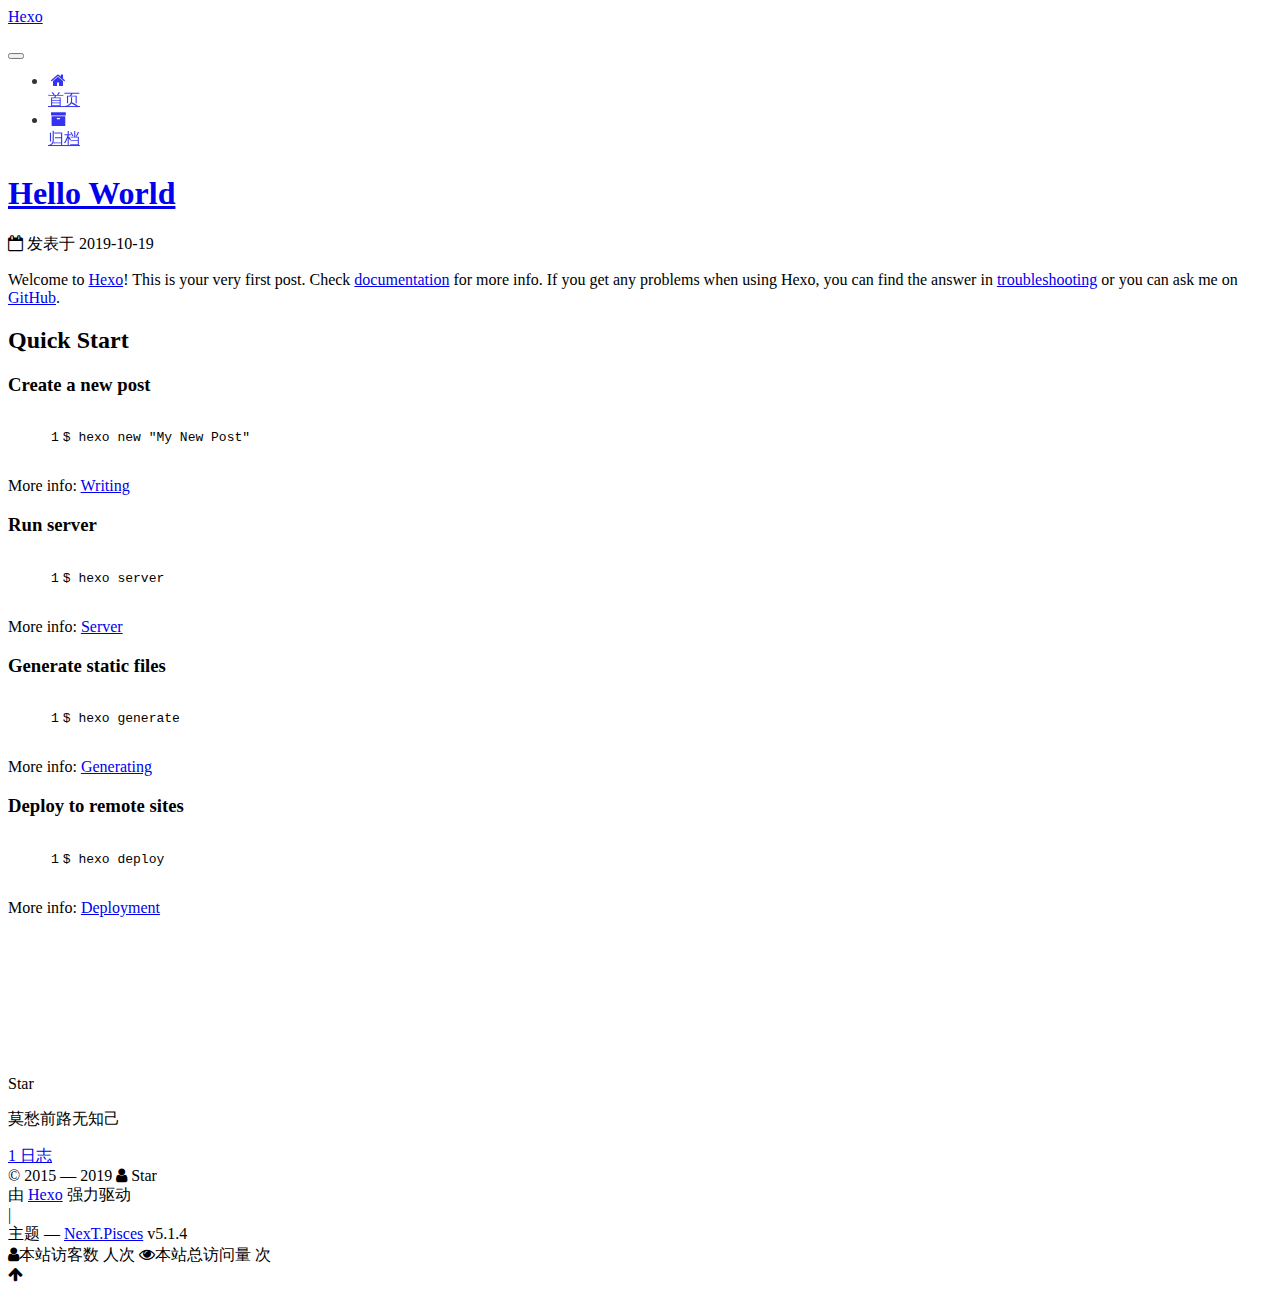
==== index.html @ bd528a2b "Site updated: 2019-10-19 15:46:03" ====
<!DOCTYPE html>



  


<html class="theme-next pisces use-motion" lang="zh-Hans">
<head>
  <meta charset="UTF-8"/>
<meta http-equiv="X-UA-Compatible" content="IE=edge" />
<meta name="viewport" content="width=device-width, initial-scale=1, maximum-scale=1"/>
<meta name="theme-color" content="#222">









<meta http-equiv="Cache-Control" content="no-transform" />
<meta http-equiv="Cache-Control" content="no-siteapp" />
















  
  
  <link href="/lib/fancybox/source/jquery.fancybox.css?v=2.1.5" rel="stylesheet" type="text/css" />







<link href="/lib/font-awesome/css/font-awesome.min.css?v=4.6.2" rel="stylesheet" type="text/css" />

<link href="/css/main.css?v=5.1.4" rel="stylesheet" type="text/css" />


  <link rel="apple-touch-icon" sizes="180x180" href="/images/apple-touch-icon-next.png?v=5.1.4">


  <link rel="icon" type="image/png" sizes="32x32" href="/images/favicon-32x32-next.png?v=5.1.4">


  <link rel="icon" type="image/png" sizes="16x16" href="/images/favicon-16x16-next.png?v=5.1.4">


  <link rel="mask-icon" href="/images/logo.svg?v=5.1.4" color="#222">





  <meta name="keywords" content="Hexo, NexT" />










<meta name="description" content="莫愁前路无知己">
<meta property="og:type" content="website">
<meta property="og:title" content="Hexo">
<meta property="og:url" content="http:&#x2F;&#x2F;yoursite.com&#x2F;index.html">
<meta property="og:site_name" content="Hexo">
<meta property="og:description" content="莫愁前路无知己">
<meta property="og:locale" content="zh-Hans">
<meta name="twitter:card" content="summary">



<script type="text/javascript" id="hexo.configurations">
  var NexT = window.NexT || {};
  var CONFIG = {
    root: '/',
    scheme: 'Pisces',
    version: '5.1.4',
    sidebar: {"position":"left","display":"post","offset":12,"b2t":false,"scrollpercent":false,"onmobile":false},
    fancybox: true,
    tabs: true,
    motion: {"enable":true,"async":false,"transition":{"post_block":"fadeIn","post_header":"slideDownIn","post_body":"slideDownIn","coll_header":"slideLeftIn","sidebar":"slideUpIn"}},
    duoshuo: {
      userId: '0',
      author: '博主'
    },
    algolia: {
      applicationID: '',
      apiKey: '',
      indexName: '',
      hits: {"per_page":10},
      labels: {"input_placeholder":"Search for Posts","hits_empty":"We didn't find any results for the search: ${query}","hits_stats":"${hits} results found in ${time} ms"}
    }
  };
</script>



  <link rel="canonical" href="http://yoursite.com/"/>





  <title>Hexo</title>
  








</head>

<body itemscope itemtype="http://schema.org/WebPage" lang="zh-Hans">

  
  
    
  

  <div class="container sidebar-position-left 
  page-home">
    <div class="headband"></div>

    <header id="header" class="header" itemscope itemtype="http://schema.org/WPHeader">
      <div class="header-inner"><div class="site-brand-wrapper">
  <div class="site-meta ">
    

    <div class="custom-logo-site-title">
      <a href="/"  class="brand" rel="start">
        <span class="logo-line-before"><i></i></span>
        <span class="site-title">Hexo</span>
        <span class="logo-line-after"><i></i></span>
      </a>
    </div>
      
        <p class="site-subtitle"></p>
      
  </div>

  <div class="site-nav-toggle">
    <button>
      <span class="btn-bar"></span>
      <span class="btn-bar"></span>
      <span class="btn-bar"></span>
    </button>
  </div>
</div>

<nav class="site-nav">
  

  
    <ul id="menu" class="menu">
      
        
        <li class="menu-item menu-item-home">
          <a href="/%20" rel="section">
            
              <i class="menu-item-icon fa fa-fw fa-home"></i> <br />
            
            首页
          </a>
        </li>
      
        
        <li class="menu-item menu-item-archives">
          <a href="/archives/%20" rel="section">
            
              <i class="menu-item-icon fa fa-fw fa-archive"></i> <br />
            
            归档
          </a>
        </li>
      

      
    </ul>
  

  
</nav>



 </div>
    </header>

    <main id="main" class="main">
      <div class="main-inner">
        <div class="content-wrap">
          <div id="content" class="content">
            
  <section id="posts" class="posts-expand">
    
      

  

  
  
  

  <article class="post post-type-normal" itemscope itemtype="http://schema.org/Article">
  
  
  
  <div class="post-block">
    <link itemprop="mainEntityOfPage" href="http://yoursite.com/2019/10/19/hello-world/">

    <span hidden itemprop="author" itemscope itemtype="http://schema.org/Person">
      <meta itemprop="name" content="Star">
      <meta itemprop="description" content="">
      <meta itemprop="image" content="/images/avatar.gif">
    </span>

    <span hidden itemprop="publisher" itemscope itemtype="http://schema.org/Organization">
      <meta itemprop="name" content="Hexo">
    </span>

    
      <header class="post-header">

        
        
          <h1 class="post-title" itemprop="name headline">
                
                <a class="post-title-link" href="/2019/10/19/hello-world/" itemprop="url">Hello World</a></h1>
        

        <div class="post-meta">
          <span class="post-time">
            
              <span class="post-meta-item-icon">
                <i class="fa fa-calendar-o"></i>
              </span>
              
                <span class="post-meta-item-text">发表于</span>
              
              <time title="创建于" itemprop="dateCreated datePublished" datetime="2019-10-19T14:36:08+08:00">
                2019-10-19
              </time>
            

            

            
          </span>

          

          
            
          

          
          

          

          

          

        </div>
      </header>
    

    
    
    
    <div class="post-body" itemprop="articleBody">

      
      

      
        
          
            <p>Welcome to <a href="https://hexo.io/" target="_blank" rel="noopener">Hexo</a>! This is your very first post. Check <a href="https://hexo.io/docs/" target="_blank" rel="noopener">documentation</a> for more info. If you get any problems when using Hexo, you can find the answer in <a href="https://hexo.io/docs/troubleshooting.html" target="_blank" rel="noopener">troubleshooting</a> or you can ask me on <a href="https://github.com/hexojs/hexo/issues" target="_blank" rel="noopener">GitHub</a>.</p>
<h2 id="Quick-Start"><a href="#Quick-Start" class="headerlink" title="Quick Start"></a>Quick Start</h2><h3 id="Create-a-new-post"><a href="#Create-a-new-post" class="headerlink" title="Create a new post"></a>Create a new post</h3><figure class="highlight bash"><table><tr><td class="gutter"><pre><span class="line">1</span><br></pre></td><td class="code"><pre><span class="line">$ hexo new <span class="string">"My New Post"</span></span><br></pre></td></tr></table></figure>

<p>More info: <a href="https://hexo.io/docs/writing.html" target="_blank" rel="noopener">Writing</a></p>
<h3 id="Run-server"><a href="#Run-server" class="headerlink" title="Run server"></a>Run server</h3><figure class="highlight bash"><table><tr><td class="gutter"><pre><span class="line">1</span><br></pre></td><td class="code"><pre><span class="line">$ hexo server</span><br></pre></td></tr></table></figure>

<p>More info: <a href="https://hexo.io/docs/server.html" target="_blank" rel="noopener">Server</a></p>
<h3 id="Generate-static-files"><a href="#Generate-static-files" class="headerlink" title="Generate static files"></a>Generate static files</h3><figure class="highlight bash"><table><tr><td class="gutter"><pre><span class="line">1</span><br></pre></td><td class="code"><pre><span class="line">$ hexo generate</span><br></pre></td></tr></table></figure>

<p>More info: <a href="https://hexo.io/docs/generating.html" target="_blank" rel="noopener">Generating</a></p>
<h3 id="Deploy-to-remote-sites"><a href="#Deploy-to-remote-sites" class="headerlink" title="Deploy to remote sites"></a>Deploy to remote sites</h3><figure class="highlight bash"><table><tr><td class="gutter"><pre><span class="line">1</span><br></pre></td><td class="code"><pre><span class="line">$ hexo deploy</span><br></pre></td></tr></table></figure>

<p>More info: <a href="https://hexo.io/docs/deployment.html" target="_blank" rel="noopener">Deployment</a></p>

          
        
      
    </div>
    
    
    

    

    

    

    <footer class="post-footer">
      

      

      

      
      
        <div class="post-eof"></div>
      
    </footer>
  </div>
  
  
  
  </article>


    
  </section>

  


          </div>
          


          

        </div>
        
          
  
  <div class="sidebar-toggle">
    <div class="sidebar-toggle-line-wrap">
      <span class="sidebar-toggle-line sidebar-toggle-line-first"></span>
      <span class="sidebar-toggle-line sidebar-toggle-line-middle"></span>
      <span class="sidebar-toggle-line sidebar-toggle-line-last"></span>
    </div>
  </div>

  <aside id="sidebar" class="sidebar">
    
    <div class="sidebar-inner">

      

      

      <section class="site-overview-wrap sidebar-panel sidebar-panel-active">
        <div class="site-overview">
          <div class="site-author motion-element" itemprop="author" itemscope itemtype="http://schema.org/Person">
            
              <p class="site-author-name" itemprop="name">Star</p>
              <p class="site-description motion-element" itemprop="description">莫愁前路无知己</p>
          </div>

          <nav class="site-state motion-element">

            
              <div class="site-state-item site-state-posts">
              
                <a href="/archives/%20%7C%7C%20archive">
              
                  <span class="site-state-item-count">1</span>
                  <span class="site-state-item-name">日志</span>
                </a>
              </div>
            

            

            

          </nav>

          

          

          
          

          
          

          

        </div>
      </section>

      

      

    </div>
  </aside>


        
      </div>
    </main>

    <footer id="footer" class="footer">
      <div class="footer-inner">
        <div class="copyright">&copy; 2015 &mdash; <span itemprop="copyrightYear">2019</span>
  <span class="with-love">
    <i class="fa fa-user"></i>
  </span>
  <span class="author" itemprop="copyrightHolder">Star</span>

  
</div>


  <div class="powered-by">由 <a class="theme-link" target="_blank" href="https://hexo.io">Hexo</a> 强力驱动</div>



  <span class="post-meta-divider">|</span>



  <div class="theme-info">主题 &mdash; <a class="theme-link" target="_blank" href="https://github.com/iissnan/hexo-theme-next">NexT.Pisces</a> v5.1.4</div>




        
<div class="busuanzi-count">
  <script async src="https://dn-lbstatics.qbox.me/busuanzi/2.3/busuanzi.pure.mini.js"></script>

  
    <span class="site-uv">
      <i class="fa fa-user">本站访客数</i>
      <span class="busuanzi-value" id="busuanzi_value_site_uv"></span>
      人次
    </span>
  

  
    <span class="site-pv">
      <i class="fa fa-eye">本站总访问量</i>
      <span class="busuanzi-value" id="busuanzi_value_site_pv"></span>
      次
    </span>
  
</div>








        
      </div>
    </footer>

    
      <div class="back-to-top">
        <i class="fa fa-arrow-up"></i>
        
      </div>
    

    

  </div>

  

<script type="text/javascript">
  if (Object.prototype.toString.call(window.Promise) !== '[object Function]') {
    window.Promise = null;
  }
</script>









  












  
  
    <script type="text/javascript" src="/lib/jquery/index.js?v=2.1.3"></script>
  

  
  
    <script type="text/javascript" src="/lib/fastclick/lib/fastclick.min.js?v=1.0.6"></script>
  

  
  
    <script type="text/javascript" src="/lib/jquery_lazyload/jquery.lazyload.js?v=1.9.7"></script>
  

  
  
    <script type="text/javascript" src="/lib/velocity/velocity.min.js?v=1.2.1"></script>
  

  
  
    <script type="text/javascript" src="/lib/velocity/velocity.ui.min.js?v=1.2.1"></script>
  

  
  
    <script type="text/javascript" src="/lib/fancybox/source/jquery.fancybox.pack.js?v=2.1.5"></script>
  


  


  <script type="text/javascript" src="/js/src/utils.js?v=5.1.4"></script>

  <script type="text/javascript" src="/js/src/motion.js?v=5.1.4"></script>



  
  


  <script type="text/javascript" src="/js/src/affix.js?v=5.1.4"></script>

  <script type="text/javascript" src="/js/src/schemes/pisces.js?v=5.1.4"></script>



  

  


  <script type="text/javascript" src="/js/src/bootstrap.js?v=5.1.4"></script>



  


  




	





  





  












  





  

  

  

  
  

  

  

  

</body>
</html>
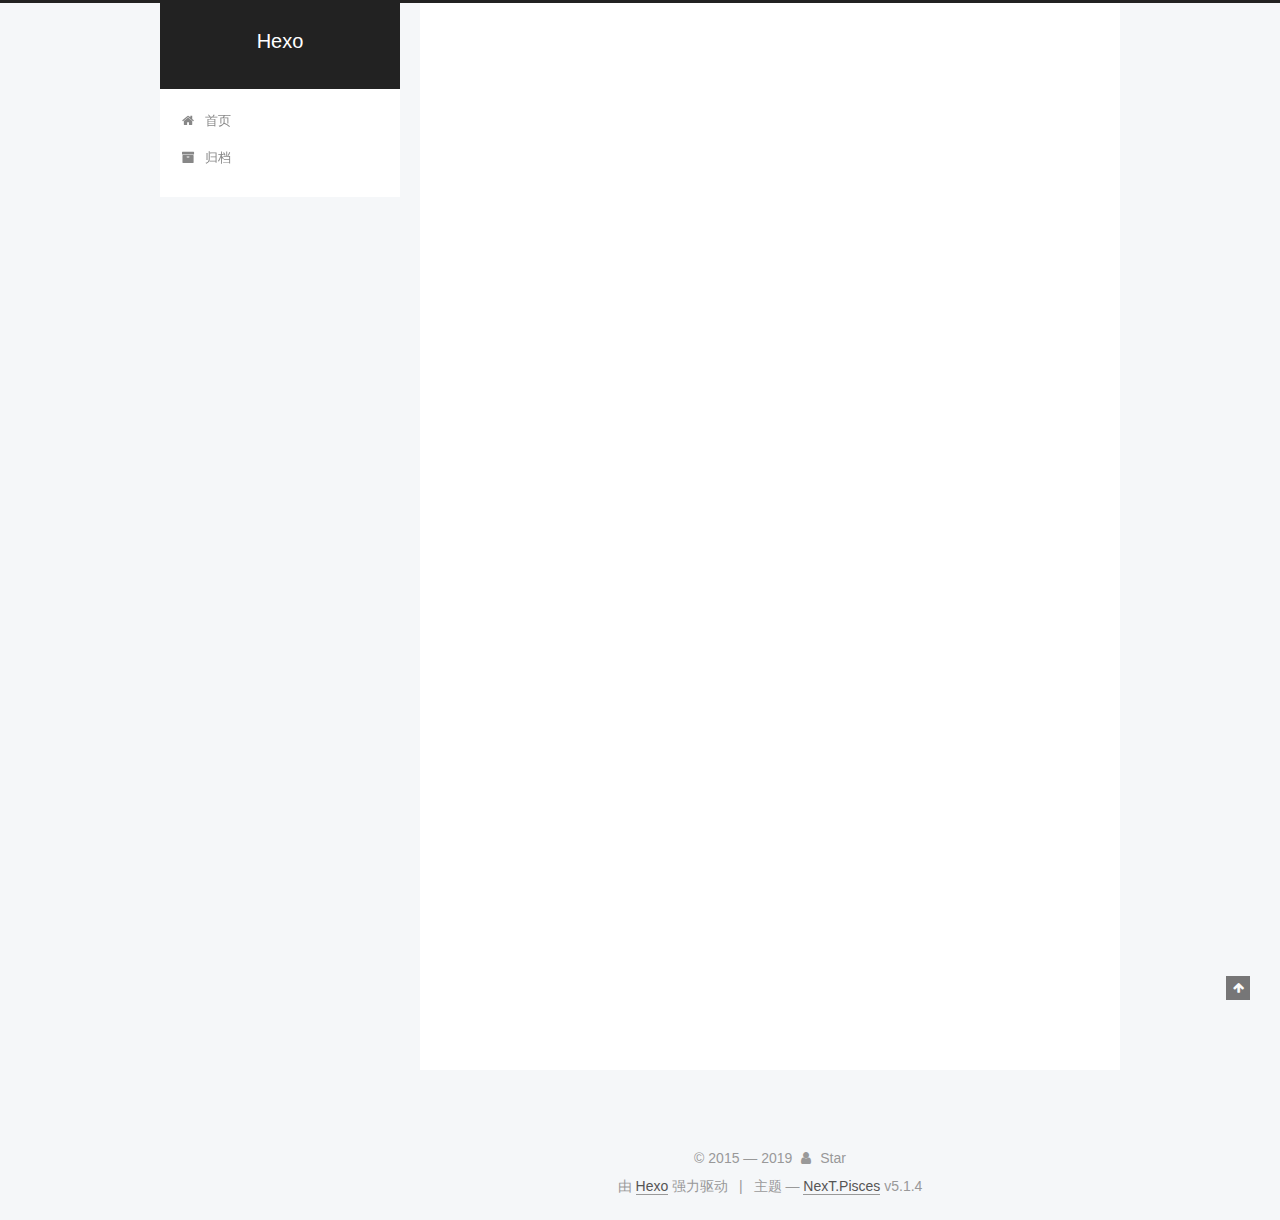
==== commit 2d3459df: "Site updated: 2019-10-19 15:50:00" ====
--- a/index.html
+++ b/index.html
@@ -460,26 +460,6 @@
 
 
         
-<div class="busuanzi-count">
-  <script async src="https://dn-lbstatics.qbox.me/busuanzi/2.3/busuanzi.pure.mini.js"></script>
-
-  
-    <span class="site-uv">
-      <i class="fa fa-user">本站访客数</i>
-      <span class="busuanzi-value" id="busuanzi_value_site_uv"></span>
-      人次
-    </span>
-  
-
-  
-    <span class="site-pv">
-      <i class="fa fa-eye">本站总访问量</i>
-      <span class="busuanzi-value" id="busuanzi_value_site_pv"></span>
-      次
-    </span>
-  
-</div>
-
 
 
 
--- a/css/main.css
+++ b/css/main.css
@@ -0,0 +1,2993 @@
+/* normalize.css v3.0.2 | MIT License | git.io/normalize */
+html {
+  font-family: sans-serif; /* 1 */
+  -ms-text-size-adjust: 100%; /* 2 */
+  -webkit-text-size-adjust: 100%; /* 2 */
+}
+body {
+  margin: 0;
+}
+article,
+aside,
+details,
+figcaption,
+figure,
+footer,
+header,
+hgroup,
+main,
+menu,
+nav,
+section,
+summary {
+  display: block;
+}
+audio,
+canvas,
+progress,
+video {
+  display: inline-block; /* 1 */
+  vertical-align: baseline; /* 2 */
+}
+audio:not([controls]) {
+  display: none;
+  height: 0;
+}
+[hidden],
+template {
+  display: none;
+}
+a {
+  background-color: transparent;
+}
+a:active,
+a:hover {
+  outline: 0;
+}
+abbr[title] {
+  border-bottom: 1px dotted;
+}
+b,
+strong {
+  font-weight: bold;
+}
+dfn {
+  font-style: italic;
+}
+h1 {
+  font-size: 2em;
+  margin: 0.67em 0;
+}
+mark {
+  background: #ff0;
+  color: #000;
+}
+small {
+  font-size: 80%;
+}
+sub,
+sup {
+  font-size: 75%;
+  line-height: 0;
+  position: relative;
+  vertical-align: baseline;
+}
+sup {
+  top: -0.5em;
+}
+sub {
+  bottom: -0.25em;
+}
+img {
+  border: 0;
+}
+svg:not(:root) {
+  overflow: hidden;
+}
+figure {
+  margin: 1em 40px;
+}
+hr {
+  -moz-box-sizing: content-box;
+  box-sizing: content-box;
+  height: 0;
+}
+pre {
+  overflow: auto;
+}
+code,
+kbd,
+pre,
+samp {
+  font-family: monospace, monospace;
+  font-size: 1em;
+}
+button,
+input,
+optgroup,
+select,
+textarea {
+  color: inherit; /* 1 */
+  font: inherit; /* 2 */
+  margin: 0; /* 3 */
+}
+button {
+  overflow: visible;
+}
+button,
+select {
+  text-transform: none;
+}
+button,
+html input[type="button"],
+input[type="reset"],
+input[type="submit"] {
+  -webkit-appearance: button; /* 2 */
+  cursor: pointer; /* 3 */
+}
+button[disabled],
+html input[disabled] {
+  cursor: default;
+}
+button::-moz-focus-inner,
+input::-moz-focus-inner {
+  border: 0;
+  padding: 0;
+}
+input {
+  line-height: normal;
+}
+input[type="checkbox"],
+input[type="radio"] {
+  box-sizing: border-box; /* 1 */
+  padding: 0; /* 2 */
+}
+input[type="number"]::-webkit-inner-spin-button,
+input[type="number"]::-webkit-outer-spin-button {
+  height: auto;
+}
+input[type="search"] {
+  -webkit-appearance: textfield; /* 1 */
+  -moz-box-sizing: content-box;
+  -webkit-box-sizing: content-box; /* 2 */
+  box-sizing: content-box;
+}
+input[type="search"]::-webkit-search-cancel-button,
+input[type="search"]::-webkit-search-decoration {
+  -webkit-appearance: none;
+}
+fieldset {
+  border: 1px solid #c0c0c0;
+  margin: 0 2px;
+  padding: 0.35em 0.625em 0.75em;
+}
+legend {
+  border: 0; /* 1 */
+  padding: 0; /* 2 */
+}
+textarea {
+  overflow: auto;
+}
+optgroup {
+  font-weight: bold;
+}
+table {
+  border-collapse: collapse;
+  border-spacing: 0;
+}
+td,
+th {
+  padding: 0;
+}
+::selection {
+  background: #262a30;
+  color: #fff;
+}
+body {
+  position: relative;
+  font-family: 'Lato', "PingFang SC", "Microsoft YaHei", sans-serif;
+  font-size: 14px;
+  line-height: 2;
+  color: #555;
+  background: #f5f7f9;
+}
+@media (max-width: 767px) {
+  body {
+    padding-right: 0 !important;
+  }
+}
+@media (min-width: 768px) and (max-width: 991px) {
+  body {
+    padding-right: 0 !important;
+  }
+}
+@media (min-width: 1600px) {
+  body {
+    font-size: 16px;
+  }
+}
+h1,
+h2,
+h3,
+h4,
+h5,
+h6 {
+  margin: 0;
+  padding: 0;
+  font-weight: bold;
+  line-height: 1.5;
+  font-family: 'Lato', "PingFang SC", "Microsoft YaHei", sans-serif;
+}
+h2,
+h3,
+h4,
+h5,
+h6 {
+  margin: 20px 0 15px;
+}
+h1 {
+  font-size: 22px;
+}
+@media (max-width: 767px) {
+  h1 {
+    font-size: 18px;
+  }
+}
+h2 {
+  font-size: 20px;
+}
+@media (max-width: 767px) {
+  h2 {
+    font-size: 16px;
+  }
+}
+h3 {
+  font-size: 18px;
+}
+@media (max-width: 767px) {
+  h3 {
+    font-size: 14px;
+  }
+}
+h4 {
+  font-size: 16px;
+}
+@media (max-width: 767px) {
+  h4 {
+    font-size: 12px;
+  }
+}
+h5 {
+  font-size: 14px;
+}
+@media (max-width: 767px) {
+  h5 {
+    font-size: 10px;
+  }
+}
+h6 {
+  font-size: 12px;
+}
+@media (max-width: 767px) {
+  h6 {
+    font-size: 8px;
+  }
+}
+p {
+  margin: 0 0 20px 0;
+}
+a {
+  color: #555;
+  text-decoration: none;
+  outline: none;
+  border-bottom: 1px solid #999;
+  word-wrap: break-word;
+}
+a:hover {
+  color: #222;
+  border-bottom-color: #222;
+}
+blockquote {
+  margin: 0;
+  padding: 0;
+}
+img {
+  display: block;
+  margin: auto;
+  max-width: 100%;
+  height: auto;
+}
+hr {
+  margin: 40px 0;
+  height: 3px;
+  border: none;
+  background-color: #ddd;
+  background-image: repeating-linear-gradient(-45deg, #fff, #fff 4px, transparent 4px, transparent 8px);
+}
+blockquote {
+  padding: 0 15px;
+  color: #666;
+  border-left: 4px solid #ddd;
+}
+blockquote cite::before {
+  content: "-";
+  padding: 0 5px;
+}
+dt {
+  font-weight: 700;
+}
+dd {
+  margin: 0;
+  padding: 0;
+}
+kbd {
+  border: 1px solid #ccc;
+  border-radius: 0.2em;
+  box-shadow: 0.1em 0.1em 0.2em rgba(0,0,0,0.1);
+  background-color: #f9f9f9;
+  font-family: inherit;
+  background-image: -webkit-linear-gradient(top, #eee, #fff, #eee);
+  padding: 0.1em 0.3em;
+  white-space: nowrap;
+}
+.text-left {
+  text-align: left;
+}
+.text-center {
+  text-align: center;
+}
+.text-right {
+  text-align: right;
+}
+.text-justify {
+  text-align: justify;
+}
+.text-nowrap {
+  white-space: nowrap;
+}
+.text-lowercase {
+  text-transform: lowercase;
+}
+.text-uppercase {
+  text-transform: uppercase;
+}
+.text-capitalize {
+  text-transform: capitalize;
+}
+.center-block {
+  display: block;
+  margin-left: auto;
+  margin-right: auto;
+}
+.clearfix:before,
+.clearfix:after {
+  content: " ";
+  display: table;
+}
+.clearfix:after {
+  clear: both;
+}
+.pullquote {
+  width: 45%;
+}
+.pullquote.left {
+  float: left;
+  margin-left: 5px;
+  margin-right: 10px;
+}
+.pullquote.right {
+  float: right;
+  margin-left: 10px;
+  margin-right: 5px;
+}
+.affix.affix.affix {
+  position: fixed;
+}
+.translation {
+  margin-top: -20px;
+  font-size: 14px;
+  color: #999;
+}
+.scrollbar-measure {
+  width: 100px;
+  height: 100px;
+  overflow: scroll;
+  position: absolute;
+  top: -9999px;
+}
+.use-motion .motion-element {
+  opacity: 0;
+}
+table {
+  margin: 20px 0;
+  width: 100%;
+  border-collapse: collapse;
+  border-spacing: 0;
+  border: 1px solid #ddd;
+  font-size: 14px;
+  table-layout: fixed;
+  word-wrap: break-all;
+}
+table>tbody>tr:nth-of-type(odd) {
+  background-color: #f9f9f9;
+}
+table>tbody>tr:hover {
+  background-color: #f5f5f5;
+}
+caption,
+th,
+td {
+  padding: 8px;
+  text-align: left;
+  vertical-align: middle;
+  font-weight: normal;
+}
+th,
+td {
+  border-bottom: 3px solid #ddd;
+  border-right: 1px solid #eee;
+}
+th {
+  padding-bottom: 10px;
+  font-weight: 700;
+}
+td {
+  border-bottom-width: 1px;
+}
+html,
+body {
+  height: 100%;
+}
+.container {
+  position: relative;
+  min-height: 100%;
+}
+.header-inner {
+  margin: 0 auto;
+  padding: 100px 0 70px;
+  width: 700px;
+}
+@media (min-width: 1600px) {
+  .container .header-inner {
+    width: 900px;
+  }
+}
+.main {
+  padding-bottom: 150px;
+}
+.main-inner {
+  margin: 0 auto;
+  width: 700px;
+}
+@media (min-width: 1600px) {
+  .container .main-inner {
+    width: 900px;
+  }
+}
+.footer {
+  position: absolute;
+  left: 0;
+  bottom: 0;
+  width: 100%;
+  min-height: 50px;
+}
+.footer-inner {
+  box-sizing: border-box;
+  margin: 20px auto;
+  width: 700px;
+}
+@media (min-width: 1600px) {
+  .container .footer-inner {
+    width: 900px;
+  }
+}
+pre,
+.highlight {
+  overflow: auto;
+  margin: 20px 0;
+  padding: 0;
+  font-size: 13px;
+  color: #4d4d4c;
+  background: #f7f7f7;
+  line-height: 1.6;
+}
+pre,
+code {
+  font-family: consolas, Menlo, "PingFang SC", "Microsoft YaHei", monospace;
+}
+code {
+  padding: 2px 4px;
+  word-wrap: break-word;
+  color: #555;
+  background: #eee;
+  border-radius: 3px;
+  font-size: 13px;
+}
+pre {
+  padding: 10px;
+}
+pre code {
+  padding: 0;
+  color: #4d4d4c;
+  background: none;
+  text-shadow: none;
+}
+.highlight {
+  border-radius: 1px;
+}
+.highlight pre {
+  border: none;
+  margin: 0;
+  padding: 10px 0;
+}
+.highlight table {
+  margin: 0;
+  width: auto;
+  border: none;
+}
+.highlight td {
+  border: none;
+  padding: 0;
+}
+.highlight figcaption {
+  font-size: 1em;
+  color: #4d4d4c;
+  line-height: 1em;
+  margin-bottom: 1em;
+}
+.highlight figcaption:before,
+.highlight figcaption:after {
+  content: " ";
+  display: table;
+}
+.highlight figcaption:after {
+  clear: both;
+}
+.highlight figcaption a {
+  float: right;
+  color: #4d4d4c;
+}
+.highlight figcaption a:hover {
+  border-bottom-color: #4d4d4c;
+}
+.highlight .gutter pre {
+  padding-left: 10px;
+  padding-right: 10px;
+  color: #869194;
+  text-align: right;
+  background-color: #eff2f3;
+}
+.highlight .code pre {
+  width: 100%;
+  padding-left: 10px;
+  padding-right: 10px;
+  background-color: #f7f7f7;
+}
+.highlight .line {
+  height: 20px;
+}
+.gutter {
+  -webkit-user-select: none;
+  -moz-user-select: none;
+  -ms-user-select: none;
+  user-select: none;
+}
+.gist table {
+  width: auto;
+}
+.gist table td {
+  border: none;
+}
+pre .deletion {
+  background: #fdd;
+}
+pre .addition {
+  background: #dfd;
+}
+pre .meta {
+  color: #8959a8;
+}
+pre .comment {
+  color: #8e908c;
+}
+pre .variable,
+pre .attribute,
+pre .tag,
+pre .regexp,
+pre .ruby .constant,
+pre .xml .tag .title,
+pre .xml .pi,
+pre .xml .doctype,
+pre .html .doctype,
+pre .css .id,
+pre .css .class,
+pre .css .pseudo {
+  color: #c82829;
+}
+pre .number,
+pre .preprocessor,
+pre .built_in,
+pre .literal,
+pre .params,
+pre .constant,
+pre .command {
+  color: #f5871f;
+}
+pre .ruby .class .title,
+pre .css .rules .attribute,
+pre .string,
+pre .value,
+pre .inheritance,
+pre .header,
+pre .ruby .symbol,
+pre .xml .cdata,
+pre .special,
+pre .number,
+pre .formula {
+  color: #718c00;
+}
+pre .title,
+pre .css .hexcolor {
+  color: #3e999f;
+}
+pre .function,
+pre .python .decorator,
+pre .python .title,
+pre .ruby .function .title,
+pre .ruby .title .keyword,
+pre .perl .sub,
+pre .javascript .title,
+pre .coffeescript .title {
+  color: #4271ae;
+}
+pre .keyword,
+pre .javascript .function {
+  color: #8959a8;
+}
+.full-image.full-image.full-image.full-image {
+  border: none;
+  max-width: 100%;
+  width: auto;
+  margin: 20px auto 25px;
+}
+@media (min-width: 992px) {
+  .full-image.full-image.full-image.full-image {
+    max-width: none;
+    width: 118%;
+    margin: 0 -9%;
+  }
+}
+.blockquote-center,
+.page-home .post-type-quote blockquote,
+.page-post-detail .post-type-quote blockquote {
+  position: relative;
+  margin: 40px 0;
+  padding: 0;
+  border-left: none;
+  text-align: center;
+}
+.blockquote-center::before,
+.page-home .post-type-quote blockquote::before,
+.page-post-detail .post-type-quote blockquote::before,
+.blockquote-center::after,
+.page-home .post-type-quote blockquote::after,
+.page-post-detail .post-type-quote blockquote::after {
+  position: absolute;
+  content: ' ';
+  display: block;
+  width: 100%;
+  height: 24px;
+  opacity: 0.2;
+  background-repeat: no-repeat;
+  background-position: 0 -6px;
+  background-size: 22px 22px;
+}
+.blockquote-center::before,
+.page-home .post-type-quote blockquote::before,
+.page-post-detail .post-type-quote blockquote::before {
+  top: -20px;
+  background-image: url("../images/quote-l.svg");
+  border-top: 1px solid #ccc;
+}
+.blockquote-center::after,
+.page-home .post-type-quote blockquote::after,
+.page-post-detail .post-type-quote blockquote::after {
+  bottom: -20px;
+  background-image: url("../images/quote-r.svg");
+  border-bottom: 1px solid #ccc;
+  background-position: 100% 8px;
+}
+.blockquote-center p,
+.page-home .post-type-quote blockquote p,
+.page-post-detail .post-type-quote blockquote p,
+.blockquote-center div,
+.page-home .post-type-quote blockquote div,
+.page-post-detail .post-type-quote blockquote div {
+  text-align: center;
+}
+.post .post-body .group-picture img {
+  box-sizing: border-box;
+  padding: 0 3px;
+  border: none;
+}
+.post .group-picture-row {
+  overflow: hidden;
+  margin-top: 6px;
+}
+.post .group-picture-row:first-child {
+  margin-top: 0;
+}
+.post .group-picture-column {
+  float: left;
+}
+.page-post-detail .post-body .group-picture-column {
+  float: none;
+  margin-top: 10px;
+  width: auto !important;
+}
+.page-post-detail .post-body .group-picture-column img {
+  margin: 0 auto;
+}
+.page-archive .group-picture-container {
+  overflow: hidden;
+}
+.page-archive .group-picture-row {
+  float: left;
+}
+.page-archive .group-picture-row:first-child {
+  margin-top: 6px;
+}
+.page-archive .group-picture-column {
+  max-width: 150px;
+  max-height: 150px;
+}
+.post-body .note {
+  position: relative;
+  padding: 15px;
+  margin-bottom: 20px;
+  border: 1px solid #eee;
+  border-left-width: 5px;
+  border-radius: 3px;
+}
+.post-body .note h2,
+.post-body .note h3,
+.post-body .note h4,
+.post-body .note h5,
+.post-body .note h6 {
+  margin-top: 0;
+  margin-bottom: 0;
+  border-bottom: initial;
+  padding-top: 0 !important;
+}
+.post-body .note p:first-child,
+.post-body .note ul:first-child,
+.post-body .note ol:first-child,
+.post-body .note table:first-child,
+.post-body .note pre:first-child,
+.post-body .note blockquote:first-child {
+  margin-top: 0;
+}
+.post-body .note p:last-child,
+.post-body .note ul:last-child,
+.post-body .note ol:last-child,
+.post-body .note table:last-child,
+.post-body .note pre:last-child,
+.post-body .note blockquote:last-child {
+  margin-bottom: 0;
+}
+.post-body .note.default {
+  border-left-color: #777;
+}
+.post-body .note.default h2,
+.post-body .note.default h3,
+.post-body .note.default h4,
+.post-body .note.default h5,
+.post-body .note.default h6 {
+  color: #777;
+}
+.post-body .note.primary {
+  border-left-color: #6f42c1;
+}
+.post-body .note.primary h2,
+.post-body .note.primary h3,
+.post-body .note.primary h4,
+.post-body .note.primary h5,
+.post-body .note.primary h6 {
+  color: #6f42c1;
+}
+.post-body .note.info {
+  border-left-color: #428bca;
+}
+.post-body .note.info h2,
+.post-body .note.info h3,
+.post-body .note.info h4,
+.post-body .note.info h5,
+.post-body .note.info h6 {
+  color: #428bca;
+}
+.post-body .note.success {
+  border-left-color: #5cb85c;
+}
+.post-body .note.success h2,
+.post-body .note.success h3,
+.post-body .note.success h4,
+.post-body .note.success h5,
+.post-body .note.success h6 {
+  color: #5cb85c;
+}
+.post-body .note.warning {
+  border-left-color: #f0ad4e;
+}
+.post-body .note.warning h2,
+.post-body .note.warning h3,
+.post-body .note.warning h4,
+.post-body .note.warning h5,
+.post-body .note.warning h6 {
+  color: #f0ad4e;
+}
+.post-body .note.danger {
+  border-left-color: #d9534f;
+}
+.post-body .note.danger h2,
+.post-body .note.danger h3,
+.post-body .note.danger h4,
+.post-body .note.danger h5,
+.post-body .note.danger h6 {
+  color: #d9534f;
+}
+.post-body .label {
+  display: inline;
+  padding: 0 2px;
+  white-space: nowrap;
+}
+.post-body .label.default {
+  background-color: #f0f0f0;
+}
+.post-body .label.primary {
+  background-color: #efe6f7;
+}
+.post-body .label.info {
+  background-color: #e5f2f8;
+}
+.post-body .label.success {
+  background-color: #e7f4e9;
+}
+.post-body .label.warning {
+  background-color: #fcf6e1;
+}
+.post-body .label.danger {
+  background-color: #fae8eb;
+}
+.post-body .tabs {
+  position: relative;
+  display: block;
+  margin-bottom: 20px;
+  padding-top: 10px;
+}
+.post-body .tabs ul.nav-tabs {
+  margin: 0;
+  padding: 0;
+  display: flex;
+  margin-bottom: -1px;
+}
+@media (max-width: 413px) {
+  .post-body .tabs ul.nav-tabs {
+    display: block;
+    margin-bottom: 5px;
+  }
+}
+.post-body .tabs ul.nav-tabs li.tab {
+  list-style-type: none !important;
+  margin: 0 0.25em 0 0;
+  border-top: 3px solid transparent;
+  border-left: 1px solid transparent;
+  border-right: 1px solid transparent;
+}
+@media (max-width: 413px) {
+  .post-body .tabs ul.nav-tabs li.tab {
+    margin: initial;
+    border-top: 1px solid transparent;
+    border-left: 3px solid transparent;
+    border-right: 1px solid transparent;
+    border-bottom: 1px solid transparent;
+  }
+}
+.post-body .tabs ul.nav-tabs li.tab a {
+  outline: 0;
+  border-bottom: initial;
+  display: block;
+  line-height: 1.8em;
+  padding: 0.25em 0.75em;
+  transition-duration: 0.2s;
+  transition-timing-function: ease-out;
+  transition-delay: 0s;
+}
+.post-body .tabs ul.nav-tabs li.tab a i {
+  width: 1.285714285714286em;
+}
+.post-body .tabs ul.nav-tabs li.tab.active {
+  border-top: 3px solid #fc6423;
+  border-left: 1px solid #ddd;
+  border-right: 1px solid #ddd;
+  background-color: #fff;
+}
+@media (max-width: 413px) {
+  .post-body .tabs ul.nav-tabs li.tab.active {
+    border-top: 1px solid #ddd;
+    border-left: 3px solid #fc6423;
+    border-right: 1px solid #ddd;
+    border-bottom: 1px solid #ddd;
+  }
+}
+.post-body .tabs ul.nav-tabs li.tab.active a {
+  cursor: default;
+  color: #555;
+}
+.post-body .tabs .tab-content {
+  background-color: #fff;
+}
+.post-body .tabs .tab-content .tab-pane {
+  border: 1px solid #ddd;
+  padding: 20px 20px 0 20px;
+}
+.post-body .tabs .tab-content .tab-pane:not(.active) {
+  display: none !important;
+}
+.post-body .tabs .tab-content .tab-pane.active {
+  display: block !important;
+}
+.btn {
+  display: inline-block;
+  padding: 0 20px;
+  font-size: 14px;
+  color: #555;
+  background: #fff;
+  border: 2px solid #555;
+  text-decoration: none;
+  border-radius: 2px;
+  transition-property: background-color;
+  transition-duration: 0.2s;
+  transition-timing-function: ease-in-out;
+  transition-delay: 0s;
+  line-height: 2;
+}
+.btn:hover {
+  border-color: #222;
+  color: #fff;
+  background: #222;
+}
+.btn +.btn {
+  margin: 0 0 8px 8px;
+}
+.btn .fa-fw {
+  width: 1.285714285714286em;
+  text-align: left;
+}
+.btn-bar {
+  display: block;
+  width: 22px;
+  height: 2px;
+  background: #555;
+  border-radius: 1px;
+}
+.btn-bar+.btn-bar {
+  margin-top: 4px;
+}
+.pagination {
+  margin: 120px 0 40px;
+  text-align: center;
+  border-top: 1px solid #eee;
+}
+.page-number-basic,
+.pagination .prev,
+.pagination .next,
+.pagination .page-number,
+.pagination .space {
+  display: inline-block;
+  position: relative;
+  top: -1px;
+  margin: 0 10px;
+  padding: 0 11px;
+}
+@media (max-width: 767px) {
+  .page-number-basic,
+  .pagination .prev,
+  .pagination .next,
+  .pagination .page-number,
+  .pagination .space {
+    margin: 0 5px;
+  }
+}
+.pagination .prev,
+.pagination .next,
+.pagination .page-number {
+  border-bottom: 0;
+  border-top: 1px solid #eee;
+  transition-property: border-color;
+  transition-duration: 0.2s;
+  transition-timing-function: ease-in-out;
+  transition-delay: 0s;
+}
+.pagination .prev:hover,
+.pagination .next:hover,
+.pagination .page-number:hover {
+  border-top-color: #222;
+}
+.pagination .space {
+  padding: 0;
+  margin: 0;
+}
+.pagination .prev {
+  margin-left: 0;
+}
+.pagination .next {
+  margin-right: 0;
+}
+.pagination .page-number.current {
+  color: #fff;
+  background: #ccc;
+  border-top-color: #ccc;
+}
+@media (max-width: 767px) {
+  .pagination {
+    border-top: none;
+  }
+  .pagination .prev,
+  .pagination .next,
+  .pagination .page-number {
+    margin-bottom: 10px;
+    border-top: 0;
+    border-bottom: 1px solid #eee;
+    padding: 0 10px;
+  }
+  .pagination .prev:hover,
+  .pagination .next:hover,
+  .pagination .page-number:hover {
+    border-bottom-color: #222;
+  }
+}
+.comments {
+  margin: 60px 20px 0;
+}
+.tag-cloud {
+  text-align: center;
+}
+.tag-cloud a {
+  display: inline-block;
+  margin: 10px;
+}
+.back-to-top {
+  box-sizing: border-box;
+  position: fixed;
+  bottom: -100px;
+  right: 30px;
+  z-index: 1050;
+  padding: 0 6px;
+  width: 24px;
+  background: #222;
+  font-size: 12px;
+  opacity: 0.6;
+  color: #fff;
+  cursor: pointer;
+  text-align: center;
+  -webkit-transform: translateZ(0);
+  transition-property: bottom;
+  transition-duration: 0.2s;
+  transition-timing-function: ease-in-out;
+  transition-delay: 0s;
+}
+@media (min-width: 768px) and (max-width: 991px) {
+  .back-to-top {
+    display: none !important;
+  }
+}
+@media (max-width: 767px) {
+  .back-to-top {
+    display: none !important;
+  }
+}
+.back-to-top.back-to-top-on {
+  bottom: 30px;
+}
+.header {
+  background: transparent;
+}
+.header-inner {
+  position: relative;
+}
+.headband {
+  height: 3px;
+  background: #222;
+}
+.site-meta {
+  margin: 0;
+  text-align: center;
+}
+@media (max-width: 767px) {
+  .site-meta {
+    text-align: center;
+  }
+}
+.brand {
+  position: relative;
+  display: inline-block;
+  padding: 0 40px;
+  color: #fff;
+  background: #222;
+  border-bottom: none;
+}
+.brand:hover {
+  color: #fff;
+}
+.logo {
+  display: inline-block;
+  margin-right: 5px;
+  line-height: 36px;
+  vertical-align: top;
+}
+.site-title {
+  display: inline-block;
+  vertical-align: top;
+  line-height: 36px;
+  font-size: 20px;
+  font-weight: normal;
+  font-family: 'Lato', "PingFang SC", "Microsoft YaHei", sans-serif;
+}
+.site-subtitle {
+  margin-top: 10px;
+  font-size: 13px;
+  color: #ddd;
+}
+.use-motion .brand {
+  opacity: 0;
+}
+.use-motion .logo,
+.use-motion .site-title,
+.use-motion .site-subtitle {
+  opacity: 0;
+  position: relative;
+  top: -10px;
+}
+.site-nav-toggle {
+  display: none;
+  position: absolute;
+  top: 10px;
+  left: 10px;
+}
+@media (max-width: 767px) {
+  .site-nav-toggle {
+    display: block;
+  }
+}
+.site-nav-toggle button {
+  margin-top: 2px;
+  padding: 9px 10px;
+  background: transparent;
+  border: none;
+}
+@media (max-width: 767px) {
+  .site-nav {
+    display: none;
+    margin: 0 -10px;
+    padding: 0 10px;
+    clear: both;
+    border-top: 1px solid #ddd;
+  }
+}
+@media (min-width: 768px) and (max-width: 991px) {
+  .site-nav {
+    display: block !important;
+  }
+}
+@media (min-width: 992px) {
+  .site-nav {
+    display: block !important;
+  }
+}
+.menu {
+  margin-top: 20px;
+  padding-left: 0;
+  text-align: center;
+}
+.menu .menu-item {
+  display: inline-block;
+  margin: 0 10px;
+  list-style: none;
+}
+@media screen and (max-width: 767px) {
+  .menu .menu-item {
+    margin-top: 10px;
+  }
+}
+.menu .menu-item a {
+  display: block;
+  font-size: 13px;
+  line-height: inherit;
+  border-bottom: 1px solid transparent;
+  transition-property: border-color;
+  transition-duration: 0.2s;
+  transition-timing-function: ease-in-out;
+  transition-delay: 0s;
+}
+.menu .menu-item a:hover,
+.menu-item-active a {
+  border-bottom-color: #222;
+}
+.menu .menu-item .fa {
+  margin-right: 5px;
+}
+.use-motion .menu-item {
+  opacity: 0;
+}
+.post-body {
+  font-family: 'Lato', "PingFang SC", "Microsoft YaHei", sans-serif;
+}
+@media (max-width: 767px) {
+  .post-body {
+    word-break: break-word;
+  }
+}
+.post-body .fancybox img {
+  display: block !important;
+  margin: 0 auto;
+  cursor: pointer;
+  cursor: zoom-in;
+  cursor: -webkit-zoom-in;
+}
+.post-body .image-caption,
+.post-body .figure .caption {
+  margin: -20px auto 15px;
+  text-align: center;
+  font-size: 14px;
+  color: #999;
+  font-weight: bold;
+  line-height: 1;
+}
+.post-sticky-flag {
+  display: inline-block;
+  font-size: 16px;
+  -ms-transform: rotate(30deg);
+  -webkit-transform: rotate(30deg);
+  -moz-transform: rotate(30deg);
+  -ms-transform: rotate(30deg);
+  -o-transform: rotate(30deg);
+  transform: rotate(30deg);
+}
+.use-motion .post-block,
+.use-motion .pagination,
+.use-motion .comments {
+  opacity: 0;
+}
+.use-motion .post-header {
+  opacity: 0;
+}
+.use-motion .post-body {
+  opacity: 0;
+}
+.use-motion .collection-title {
+  opacity: 0;
+}
+.posts-expand {
+  padding-top: 40px;
+}
+@media (max-width: 767px) {
+  .posts-expand {
+    margin: 0 20px;
+  }
+  .post-body pre .gutter pre {
+    padding-right: 10px;
+  }
+  .post-body .highlight {
+    margin-left: 0px;
+    margin-right: 0px;
+    padding: 0;
+  }
+  .post-body .highlight .gutter pre {
+    padding-right: 10px;
+  }
+}
+@media (min-width: 992px) {
+  .posts-expand .post-body {
+    text-align: justify;
+  }
+}
+.posts-expand .post-body h2,
+.posts-expand .post-body h3,
+.posts-expand .post-body h4,
+.posts-expand .post-body h5,
+.posts-expand .post-body h6 {
+  padding-top: 10px;
+}
+.posts-expand .post-body h2 .header-anchor,
+.posts-expand .post-body h3 .header-anchor,
+.posts-expand .post-body h4 .header-anchor,
+.posts-expand .post-body h5 .header-anchor,
+.posts-expand .post-body h6 .header-anchor {
+  float: right;
+  margin-left: 10px;
+  color: #ccc;
+  border-bottom-style: none;
+  visibility: hidden;
+}
+.posts-expand .post-body h2 .header-anchor:hover,
+.posts-expand .post-body h3 .header-anchor:hover,
+.posts-expand .post-body h4 .header-anchor:hover,
+.posts-expand .post-body h5 .header-anchor:hover,
+.posts-expand .post-body h6 .header-anchor:hover {
+  color: inherit;
+}
+.posts-expand .post-body h2:hover .header-anchor,
+.posts-expand .post-body h3:hover .header-anchor,
+.posts-expand .post-body h4:hover .header-anchor,
+.posts-expand .post-body h5:hover .header-anchor,
+.posts-expand .post-body h6:hover .header-anchor {
+  visibility: visible;
+}
+.posts-expand .post-body ul li {
+  list-style: circle;
+}
+.posts-expand .post-body img {
+  box-sizing: border-box;
+  margin: auto;
+  padding: 3px;
+  border: 1px solid #ddd;
+}
+.posts-expand .post-body .fancybox img {
+  margin: 0 auto 25px;
+}
+@media (max-width: 767px) {
+  .posts-collapse {
+    margin: 0 20px;
+  }
+  .posts-collapse .post-title,
+  .posts-collapse .post-meta {
+    display: block;
+    width: auto;
+    text-align: left;
+  }
+}
+.posts-collapse {
+  position: relative;
+  z-index: 1010;
+  margin-left: 55px;
+}
+.posts-collapse::after {
+  content: " ";
+  position: absolute;
+  top: 20px;
+  left: 0;
+  margin-left: -2px;
+  width: 4px;
+  height: 100%;
+  background: #f5f5f5;
+  z-index: -1;
+}
+@media (max-width: 767px) {
+  .posts-collapse {
+    margin: 0 20px;
+  }
+}
+.posts-collapse .collection-title {
+  position: relative;
+  margin: 60px 0;
+}
+.posts-collapse .collection-title h1,
+.posts-collapse .collection-title h2 {
+  margin-left: 20px;
+}
+.posts-collapse .collection-title small {
+  color: #bbb;
+  margin-left: 5px;
+}
+.posts-collapse .collection-title::before {
+  content: " ";
+  position: absolute;
+  left: 0;
+  top: 50%;
+  margin-left: -4px;
+  margin-top: -4px;
+  width: 8px;
+  height: 8px;
+  background: #bbb;
+  border-radius: 50%;
+}
+.posts-collapse .post {
+  margin: 30px 0;
+}
+.posts-collapse .post-header {
+  position: relative;
+  transition-duration: 0.2s;
+  transition-timing-function: ease-in-out;
+  transition-delay: 0s;
+  transition-property: border;
+  border-bottom: 1px dashed #ccc;
+}
+.posts-collapse .post-header::before {
+  content: " ";
+  position: absolute;
+  left: 0;
+  top: 12px;
+  width: 6px;
+  height: 6px;
+  margin-left: -4px;
+  background: #bbb;
+  border-radius: 50%;
+  border: 1px solid #fff;
+  transition-duration: 0.2s;
+  transition-timing-function: ease-in-out;
+  transition-delay: 0s;
+  transition-property: background;
+}
+.posts-collapse .post-header:hover {
+  border-bottom-color: #666;
+}
+.posts-collapse .post-header:hover::before {
+  background: #222;
+}
+.posts-collapse .post-meta {
+  position: absolute;
+  font-size: 12px;
+  left: 20px;
+  top: 5px;
+}
+.posts-collapse .post-comments-count {
+  display: none;
+}
+.posts-collapse .post-title {
+  margin-left: 60px;
+  font-size: 16px;
+  font-weight: normal;
+  line-height: inherit;
+}
+.posts-collapse .post-title::after {
+  margin-left: 3px;
+  opacity: 0.6;
+}
+.posts-collapse .post-title a {
+  color: #666;
+  border-bottom: none;
+}
+.page-home .post-type-quote .post-header,
+.page-post-detail .post-type-quote .post-header,
+.page-home .post-type-quote .post-tags,
+.page-post-detail .post-type-quote .post-tags {
+  display: none;
+}
+.posts-expand .post-title {
+  text-align: center;
+  word-break: break-word;
+  font-weight: 400;
+}
+.posts-expand .post-title-link {
+  display: inline-block;
+  position: relative;
+  color: #555;
+  border-bottom: none;
+  line-height: 1.2;
+  vertical-align: top;
+}
+.posts-expand .post-title-link::before {
+  content: "";
+  position: absolute;
+  width: 100%;
+  height: 2px;
+  bottom: 0;
+  left: 0;
+  background-color: #000;
+  visibility: hidden;
+  -webkit-transform: scaleX(0);
+  -moz-transform: scaleX(0);
+  -ms-transform: scaleX(0);
+  -o-transform: scaleX(0);
+  transform: scaleX(0);
+  transition-duration: 0.2s;
+  transition-timing-function: ease-in-out;
+  transition-delay: 0s;
+}
+.posts-expand .post-title-link:hover::before {
+  visibility: visible;
+  -webkit-transform: scaleX(1);
+  -moz-transform: scaleX(1);
+  -ms-transform: scaleX(1);
+  -o-transform: scaleX(1);
+  transform: scaleX(1);
+}
+.posts-expand .post-title-link .fa {
+  font-size: 16px;
+}
+.posts-expand .post-meta {
+  margin: 3px 0 60px 0;
+  color: #999;
+  font-family: 'Lato', "PingFang SC", "Microsoft YaHei", sans-serif;
+  font-size: 12px;
+  text-align: center;
+}
+.posts-expand .post-meta .post-category-list {
+  display: inline-block;
+  margin: 0;
+  padding: 3px;
+}
+.posts-expand .post-meta .post-category-list-link {
+  color: #999;
+}
+.posts-expand .post-meta .post-description {
+  font-size: 14px;
+  margin-top: 2px;
+}
+.post-meta-divider {
+  margin: 0 0.5em;
+}
+.post-meta-item-icon {
+  margin-right: 3px;
+}
+@media (min-width: 768px) and (max-width: 991px) {
+  .post-meta-item-icon {
+    display: inline-block;
+  }
+}
+@media (max-width: 767px) {
+  .post-meta-item-icon {
+    display: inline-block;
+  }
+}
+@media (min-width: 768px) and (max-width: 991px) {
+  .post-meta-item-text {
+    display: none;
+  }
+}
+@media (max-width: 767px) {
+  .post-meta-item-text {
+    display: none;
+  }
+}
+@media (max-width: 767px) {
+  .posts-expand .post-comments-count {
+    display: none;
+  }
+}
+.post-button {
+  margin-top: 40px;
+}
+.posts-expand .post-tags {
+  margin-top: 40px;
+  text-align: center;
+}
+.posts-expand .post-tags a {
+  display: inline-block;
+  margin-right: 10px;
+  font-size: 13px;
+}
+.post-nav {
+  display: table;
+  margin-top: 15px;
+  width: 100%;
+  border-top: 1px solid #eee;
+}
+.post-nav-divider {
+  display: table-cell;
+  width: 10%;
+}
+.post-nav-item {
+  display: table-cell;
+  padding: 10px 0 0 0;
+  width: 45%;
+  vertical-align: top;
+}
+.post-nav-item a {
+  position: relative;
+  display: block;
+  line-height: 25px;
+  font-size: 14px;
+  color: #555;
+  border-bottom: none;
+}
+.post-nav-item a:hover {
+  color: #222;
+  border-bottom: none;
+}
+.post-nav-item a:active {
+  top: 2px;
+}
+.post-nav-item .fa {
+  position: absolute;
+  top: 8px;
+  left: 0;
+  font-size: 12px;
+}
+.post-nav-next a {
+  padding-left: 15px;
+}
+.post-nav-prev {
+  text-align: right;
+}
+.post-nav-prev a {
+  padding-right: 15px;
+}
+.post-nav-prev .fa {
+  right: 0;
+  left: auto;
+}
+.posts-expand .post-eof {
+  display: block;
+  margin: 80px auto 60px;
+  width: 8%;
+  height: 1px;
+  background: #ccc;
+  text-align: center;
+}
+.post:last-child .post-eof.post-eof.post-eof {
+  display: none;
+}
+.post-gallery {
+  display: table;
+  table-layout: fixed;
+  width: 100%;
+  border-collapse: separate;
+}
+.post-gallery-row {
+  display: table-row;
+}
+.post-gallery .post-gallery-img {
+  display: table-cell;
+  text-align: center;
+  vertical-align: middle;
+  border: none;
+}
+.post-gallery .post-gallery-img img {
+  max-width: 100%;
+  max-height: 100%;
+  border: none;
+}
+.fancybox-close,
+.fancybox-close:hover {
+  border: none;
+}
+.rtl.post-body p,
+.rtl.post-body a,
+.rtl.post-body h1,
+.rtl.post-body h2,
+.rtl.post-body h3,
+.rtl.post-body h4,
+.rtl.post-body h5,
+.rtl.post-body h6,
+.rtl.post-body li,
+.rtl.post-body ul,
+.rtl.post-body ol {
+  direction: rtl;
+  font-family: UKIJ Ekran;
+}
+.rtl.post-title {
+  font-family: UKIJ Ekran;
+}
+.sidebar {
+  position: fixed;
+  right: 0;
+  top: 0;
+  bottom: 0;
+  width: 0;
+  z-index: 1040;
+  box-shadow: inset 0 2px 6px #000;
+  background: #222;
+  -webkit-transform: translateZ(0);
+}
+.sidebar a {
+  color: #999;
+  border-bottom-color: #555;
+}
+.sidebar a:hover {
+  color: #eee;
+}
+@media (min-width: 768px) and (max-width: 991px) {
+  .sidebar {
+    display: none !important;
+  }
+}
+@media (max-width: 767px) {
+  .sidebar {
+    display: none !important;
+  }
+}
+.sidebar-inner {
+  position: relative;
+  padding: 20px 10px;
+  color: #999;
+  text-align: center;
+}
+.site-overview-wrap {
+  overflow: hidden;
+}
+.site-overview {
+  overflow-y: auto;
+  overflow-x: hidden;
+}
+.sidebar-toggle {
+  position: fixed;
+  right: 30px;
+  bottom: 45px;
+  width: 14px;
+  height: 14px;
+  padding: 5px;
+  background: #222;
+  line-height: 0;
+  z-index: 1050;
+  cursor: pointer;
+  -webkit-transform: translateZ(0);
+}
+@media (min-width: 768px) and (max-width: 991px) {
+  .sidebar-toggle {
+    display: none !important;
+  }
+}
+@media (max-width: 767px) {
+  .sidebar-toggle {
+    display: none !important;
+  }
+}
+.sidebar-toggle-line {
+  position: relative;
+  display: inline-block;
+  vertical-align: top;
+  height: 2px;
+  width: 100%;
+  background: #fff;
+  margin-top: 3px;
+}
+.sidebar-toggle-line:first-child {
+  margin-top: 0;
+}
+.site-author-image {
+  display: block;
+  margin: 0 auto;
+  padding: 2px;
+  max-width: 120px;
+  height: auto;
+  border: 1px solid #eee;
+}
+.site-author-name {
+  margin: 0;
+  text-align: center;
+  color: #222;
+  font-weight: 600;
+}
+.site-description {
+  margin-top: 0;
+  text-align: center;
+  font-size: 13px;
+  color: #999;
+}
+.site-state {
+  overflow: hidden;
+  line-height: 1.4;
+  white-space: nowrap;
+  text-align: center;
+}
+.site-state-item {
+  display: inline-block;
+  padding: 0 15px;
+  border-left: 1px solid #eee;
+}
+.site-state-item:first-child {
+  border-left: none;
+}
+.site-state-item a {
+  border-bottom: none;
+}
+.site-state-item-count {
+  display: block;
+  text-align: center;
+  color: inherit;
+  font-weight: 600;
+  font-size: 16px;
+}
+.site-state-item-name {
+  font-size: 13px;
+  color: #999;
+}
+.feed-link {
+  margin-top: 20px;
+}
+.feed-link a {
+  display: inline-block;
+  padding: 0 15px;
+  color: #fc6423;
+  border: 1px solid #fc6423;
+  border-radius: 4px;
+}
+.feed-link a i {
+  color: #fc6423;
+  font-size: 14px;
+}
+.feed-link a:hover {
+  color: #fff;
+  background: #fc6423;
+}
+.feed-link a:hover i {
+  color: #fff;
+}
+.links-of-author {
+  margin-top: 20px;
+}
+.links-of-author a {
+  display: inline-block;
+  vertical-align: middle;
+  margin-right: 10px;
+  margin-bottom: 10px;
+  border-bottom-color: #555;
+  font-size: 13px;
+}
+.links-of-author a:before {
+  display: inline-block;
+  vertical-align: middle;
+  margin-right: 3px;
+  content: " ";
+  width: 4px;
+  height: 4px;
+  border-radius: 50%;
+  background: #32ff1f;
+}
+.links-of-blogroll {
+  font-size: 13px;
+}
+.links-of-blogroll-title {
+  margin-top: 20px;
+  font-size: 14px;
+  font-weight: 600;
+}
+.links-of-blogroll-list {
+  margin: 0;
+  padding: 0;
+  list-style: none;
+}
+.links-of-blogroll-item {
+  padding: 2px 10px;
+}
+.links-of-blogroll-item a {
+  max-width: 280px;
+  box-sizing: border-box;
+  display: inline-block;
+  overflow: hidden;
+  white-space: nowrap;
+  text-overflow: ellipsis;
+}
+.sidebar-nav {
+  margin: 0 0 20px;
+  padding-left: 0;
+}
+.sidebar-nav li {
+  display: inline-block;
+  cursor: pointer;
+  border-bottom: 1px solid transparent;
+  font-size: 14px;
+  color: #555;
+}
+.sidebar-nav li:hover {
+  color: #fc6423;
+}
+.page-post-detail .sidebar-nav-toc {
+  padding: 0 5px;
+}
+.page-post-detail .sidebar-nav-overview {
+  margin-left: 10px;
+}
+.sidebar-nav .sidebar-nav-active {
+  color: #fc6423;
+  border-bottom-color: #fc6423;
+}
+.sidebar-nav .sidebar-nav-active:hover {
+  color: #fc6423;
+}
+.sidebar-panel {
+  display: none;
+}
+.sidebar-panel-active {
+  display: block;
+}
+.post-toc-empty {
+  font-size: 14px;
+  color: #666;
+}
+.post-toc-wrap {
+  overflow: hidden;
+}
+.post-toc {
+  overflow: auto;
+}
+.post-toc ol {
+  margin: 0;
+  padding: 0 2px 5px 10px;
+  text-align: left;
+  list-style: none;
+  font-size: 14px;
+}
+.post-toc ol > ol {
+  padding-left: 0;
+}
+.post-toc ol a {
+  transition-duration: 0.2s;
+  transition-timing-function: ease-in-out;
+  transition-delay: 0s;
+  transition-property: all;
+  color: #666;
+  border-bottom-color: #ccc;
+}
+.post-toc ol a:hover {
+  color: #000;
+  border-bottom-color: #000;
+}
+.post-toc .nav-item {
+  overflow: hidden;
+  text-overflow: ellipsis;
+  text-align: justify;
+  white-space: nowrap;
+  line-height: 1.8;
+}
+.post-toc .nav .nav-child {
+  display: none;
+}
+.post-toc .nav .active > .nav-child {
+  display: block;
+}
+.post-toc .nav .active-current > .nav-child {
+  display: block;
+}
+.post-toc .nav .active-current > .nav-child > .nav-item {
+  display: block;
+}
+.post-toc .nav .active > a {
+  color: #fc6423;
+  border-bottom-color: #fc6423;
+}
+.post-toc .nav .active-current > a {
+  color: #fc6423;
+}
+.post-toc .nav .active-current > a:hover {
+  color: #fc6423;
+}
+.footer {
+  font-size: 14px;
+  color: #999;
+}
+.footer img {
+  border: none;
+}
+.footer-inner {
+  text-align: center;
+}
+.with-love {
+  display: inline-block;
+  margin: 0 5px;
+}
+.powered-by,
+.theme-info {
+  display: inline-block;
+}
+.cc-license {
+  margin-top: 10px;
+  text-align: center;
+}
+.cc-license .cc-opacity {
+  opacity: 0.7;
+  border-bottom: none;
+}
+.cc-license .cc-opacity:hover {
+  opacity: 0.9;
+}
+.cc-license img {
+  display: inline-block;
+}
+.theme-next #ds-thread #ds-reset {
+  color: #555;
+}
+.theme-next #ds-thread #ds-reset .ds-replybox {
+  margin-bottom: 30px;
+}
+.theme-next #ds-thread #ds-reset .ds-replybox .ds-avatar,
+.theme-next #ds-reset .ds-avatar img {
+  box-shadow: none;
+}
+.theme-next #ds-thread #ds-reset .ds-textarea-wrapper {
+  border-color: #c7d4e1;
+  background: none;
+  border-top-right-radius: 3px;
+  border-top-left-radius: 3px;
+}
+.theme-next #ds-thread #ds-reset .ds-textarea-wrapper textarea {
+  height: 60px;
+}
+.theme-next #ds-reset .ds-rounded-top {
+  border-radius: 0;
+}
+.theme-next #ds-thread #ds-reset .ds-post-toolbar {
+  box-sizing: border-box;
+  border: 1px solid #c7d4e1;
+  background: #f6f8fa;
+}
+.theme-next #ds-thread #ds-reset .ds-post-options {
+  height: 40px;
+  border: none;
+  background: none;
+}
+.theme-next #ds-thread #ds-reset .ds-toolbar-buttons {
+  top: 11px;
+}
+.theme-next #ds-thread #ds-reset .ds-sync {
+  top: 5px;
+}
+.theme-next #ds-thread #ds-reset .ds-post-button {
+  top: 4px;
+  right: 5px;
+  width: 90px;
+  height: 30px;
+  border: 1px solid #c5ced7;
+  border-radius: 3px;
+  background-image: linear-gradient(#fbfbfc, #f5f7f9);
+  color: #60676d;
+}
+.theme-next #ds-thread #ds-reset .ds-post-button:hover {
+  background-position: 0 -30px;
+  color: #60676d;
+}
+.theme-next #ds-thread #ds-reset .ds-comments-info {
+  padding: 10px 0;
+}
+.theme-next #ds-thread #ds-reset .ds-sort {
+  display: none;
+}
+.theme-next #ds-thread #ds-reset li.ds-tab a.ds-current {
+  border: none;
+  background: #f6f8fa;
+  color: #60676d;
+}
+.theme-next #ds-thread #ds-reset li.ds-tab a.ds-current:hover {
+  background-color: #e9f0f7;
+  color: #60676d;
+}
+.theme-next #ds-thread #ds-reset li.ds-tab a {
+  border-radius: 2px;
+  padding: 5px;
+}
+.theme-next #ds-thread #ds-reset .ds-login-buttons p {
+  color: #999;
+  line-height: 36px;
+}
+.theme-next #ds-thread #ds-reset .ds-login-buttons .ds-service-list li {
+  height: 28px;
+}
+.theme-next #ds-thread #ds-reset .ds-service-list a {
+  background: none;
+  padding: 5px;
+  border: 1px solid;
+  border-radius: 3px;
+  text-align: center;
+}
+.theme-next #ds-thread #ds-reset .ds-service-list a:hover {
+  color: #fff;
+  background: #666;
+}
+.theme-next #ds-thread #ds-reset .ds-service-list .ds-weibo {
+  color: #fc9b00;
+  border-color: #fc9b00;
+}
+.theme-next #ds-thread #ds-reset .ds-service-list .ds-weibo:hover {
+  background: #fc9b00;
+}
+.theme-next #ds-thread #ds-reset .ds-service-list .ds-qq {
+  color: #60a3ec;
+  border-color: #60a3ec;
+}
+.theme-next #ds-thread #ds-reset .ds-service-list .ds-qq:hover {
+  background: #60a3ec;
+}
+.theme-next #ds-thread #ds-reset .ds-service-list .ds-renren {
+  color: #2e7ac4;
+  border-color: #2e7ac4;
+}
+.theme-next #ds-thread #ds-reset .ds-service-list .ds-renren:hover {
+  background: #2e7ac4;
+}
+.theme-next #ds-thread #ds-reset .ds-service-list .ds-douban {
+  color: #37994c;
+  border-color: #37994c;
+}
+.theme-next #ds-thread #ds-reset .ds-service-list .ds-douban:hover {
+  background: #37994c;
+}
+.theme-next #ds-thread #ds-reset .ds-service-list .ds-kaixin {
+  color: #fef20d;
+  border-color: #fef20d;
+}
+.theme-next #ds-thread #ds-reset .ds-service-list .ds-kaixin:hover {
+  background: #fef20d;
+}
+.theme-next #ds-thread #ds-reset .ds-service-list .ds-netease {
+  color: #f00;
+  border-color: #f00;
+}
+.theme-next #ds-thread #ds-reset .ds-service-list .ds-netease:hover {
+  background: #f00;
+}
+.theme-next #ds-thread #ds-reset .ds-service-list .ds-sohu {
+  color: #ffcb05;
+  border-color: #ffcb05;
+}
+.theme-next #ds-thread #ds-reset .ds-service-list .ds-sohu:hover {
+  background: #ffcb05;
+}
+.theme-next #ds-thread #ds-reset .ds-service-list .ds-baidu {
+  color: #2831e0;
+  border-color: #2831e0;
+}
+.theme-next #ds-thread #ds-reset .ds-service-list .ds-baidu:hover {
+  background: #2831e0;
+}
+.theme-next #ds-thread #ds-reset .ds-service-list .ds-google {
+  color: #166bec;
+  border-color: #166bec;
+}
+.theme-next #ds-thread #ds-reset .ds-service-list .ds-google:hover {
+  background: #166bec;
+}
+.theme-next #ds-thread #ds-reset .ds-service-list .ds-weixin {
+  color: #00ce0d;
+  border-color: #00ce0d;
+}
+.theme-next #ds-thread #ds-reset .ds-service-list .ds-weixin:hover {
+  background: #00ce0d;
+}
+.theme-next #ds-thread #ds-reset .ds-service-list .ds-more-services {
+  border: none;
+}
+.theme-next #ds-thread #ds-reset .ds-service-list .ds-more-services:hover {
+  background: none;
+}
+.theme-next #ds-reset .duoshuo-ua-admin {
+  display: inline-block;
+  color: #f00;
+}
+.theme-next #ds-reset .duoshuo-ua-platform,
+.theme-next #ds-reset .duoshuo-ua-browser {
+  color: #ccc;
+}
+.theme-next #ds-reset .duoshuo-ua-platform .fa,
+.theme-next #ds-reset .duoshuo-ua-browser .fa {
+  display: inline-block;
+  margin-right: 3px;
+}
+.theme-next #ds-reset .duoshuo-ua-separator {
+  display: inline-block;
+  margin-left: 5px;
+}
+.theme-next .this_ua {
+  background-color: #ccc !important;
+  border-radius: 4px;
+  padding: 0 5px !important;
+  margin: 1px 1px !important;
+  border: 1px solid #bbb !important;
+  color: #fff;
+  display: inline-block !important;
+}
+.theme-next .this_ua.admin {
+  background-color: #d9534f !important;
+  border-color: #d9534f !important;
+}
+.theme-next .this_ua.platform.iOS,
+.theme-next .this_ua.platform.Mac,
+.theme-next .this_ua.platform.Windows {
+  background-color: #39b3d7 !important;
+  border-color: #46b8da !important;
+}
+.theme-next .this_ua.platform.Linux {
+  background-color: #3a3a3a !important;
+  border-color: #1f1f1f !important;
+}
+.theme-next .this_ua.platform.Android {
+  background-color: #00c47d !important;
+  border-color: #01b171 !important;
+}
+.theme-next .this_ua.browser.Mobile,
+.theme-next .this_ua.browser.Chrome {
+  background-color: #5cb85c !important;
+  border-color: #4cae4c !important;
+}
+.theme-next .this_ua.browser.Firefox {
+  background-color: #f0ad4e !important;
+  border-color: #eea236 !important;
+}
+.theme-next .this_ua.browser.Maxthon,
+.theme-next .this_ua.browser.IE {
+  background-color: #428bca !important;
+  border-color: #357ebd !important;
+}
+.theme-next .this_ua.browser.baidu,
+.theme-next .this_ua.browser.UCBrowser,
+.theme-next .this_ua.browser.Opera {
+  background-color: #d9534f !important;
+  border-color: #d43f3a !important;
+}
+.theme-next .this_ua.browser.Android,
+.theme-next .this_ua.browser.QQBrowser {
+  background-color: #78ace9 !important;
+  border-color: #4cae4c !important;
+}
+.post-spread {
+  margin-top: 20px;
+  text-align: center;
+}
+.jiathis_style {
+  display: inline-block;
+}
+.jiathis_style a {
+  border: none;
+}
+.fa {
+  font-family: FontAwesome !important;
+}
+.post-spread {
+  margin-top: 20px;
+  text-align: center;
+}
+.bdshare-slide-button-box a {
+  border: none;
+}
+.bdsharebuttonbox {
+  display: inline-block;
+}
+.bdsharebuttonbox a {
+  border: none;
+}
+.local-search-pop-overlay {
+  position: fixed;
+  width: 100%;
+  height: 100%;
+  top: 0;
+  left: 0;
+  z-index: 2080;
+  background-color: rgba(0,0,0,0.3);
+}
+.local-search-popup {
+  display: none;
+  position: fixed;
+  top: 10%;
+  left: 50%;
+  margin-left: -350px;
+  width: 700px;
+  height: 80%;
+  padding: 0;
+  background: #fff;
+  color: #333;
+  z-index: 9999;
+  border-radius: 5px;
+}
+@media (max-width: 767px) {
+  .local-search-popup {
+    padding: 0;
+    top: 0;
+    left: 0;
+    margin: 0;
+    width: 100%;
+    height: 100%;
+    border-radius: 0;
+  }
+}
+.local-search-popup ul.search-result-list {
+  padding: 0;
+  margin: 0 5px;
+}
+.local-search-popup p.search-result {
+  border-bottom: 1px dashed #ccc;
+  padding: 5px 0;
+}
+.local-search-popup a.search-result-title {
+  font-weight: bold;
+  font-size: 16px;
+}
+.local-search-popup .search-keyword {
+  border-bottom: 1px dashed #f00;
+  font-weight: bold;
+  color: #f00;
+}
+.local-search-popup .local-search-header {
+  padding: 5px;
+  height: 36px;
+  background: #f5f5f5;
+  border-top-left-radius: 5px;
+  border-top-right-radius: 5px;
+}
+.local-search-popup #local-search-result {
+  overflow: auto;
+  position: relative;
+  padding: 5px 25px;
+  height: calc(100% - 55px);
+}
+.local-search-popup .local-search-input-wrapper {
+  display: inline-block;
+  width: calc(100% - 90px);
+  height: 36px;
+  line-height: 36px;
+  padding: 0 5px;
+}
+.local-search-popup .local-search-input-wrapper input {
+  padding: 8px 0;
+  height: 20px;
+  display: block;
+  width: 100%;
+  outline: none;
+  border: none;
+  background: transparent;
+  vertical-align: middle;
+}
+.local-search-popup .search-icon,
+.local-search-popup .popup-btn-close {
+  display: inline-block;
+  font-size: 18px;
+  color: #999;
+  height: 36px;
+  width: 18px;
+  padding-left: 10px;
+  padding-right: 10px;
+}
+.local-search-popup .search-icon {
+  float: left;
+}
+.local-search-popup .popup-btn-close {
+  border-left: 1px solid #eee;
+  float: right;
+  cursor: pointer;
+}
+.local-search-popup #no-result {
+  position: absolute;
+  left: 50%;
+  top: 50%;
+  -webkit-transform: translate(-50%, -50%);
+  -webkit-transform: translate(-50%, -50%);
+  -moz-transform: translate(-50%, -50%);
+  -ms-transform: translate(-50%, -50%);
+  -o-transform: translate(-50%, -50%);
+  transform: translate(-50%, -50%);
+  color: #ccc;
+}
+@media (min-width: 768px) and (max-width: 991px) {
+  .busuanzi-count {
+    width: auto;
+  }
+}
+@media (max-width: 767px) {
+  .busuanzi-count {
+    width: auto;
+  }
+}
+.site-uv,
+.site-pv,
+.page-pv {
+  display: inline-block;
+}
+.site-uv .busuanzi-value,
+.site-pv .busuanzi-value,
+.page-pv .busuanzi-value {
+  margin: 0 5px;
+}
+.site-uv {
+  margin-right: 10px;
+}
+.site-uv::after {
+  content: "|";
+  padding-left: 10px;
+}
+.page-archive .archive-page-counter {
+  position: relative;
+  top: 3px;
+  left: 20px;
+}
+@media (max-width: 767px) {
+  .page-archive .archive-page-counter {
+    top: 5px;
+  }
+}
+.page-archive .posts-collapse .archive-move-on {
+  position: absolute;
+  top: 11px;
+  left: 0;
+  margin-left: -6px;
+  width: 10px;
+  height: 10px;
+  opacity: 0.5;
+  background: #555;
+  border: 1px solid #fff;
+  border-radius: 50%;
+}
+.category-all-page .category-all-title {
+  text-align: center;
+}
+.category-all-page .category-all {
+  margin-top: 20px;
+}
+.category-all-page .category-list {
+  margin: 0;
+  padding: 0;
+  list-style: none;
+}
+.category-all-page .category-list-item {
+  margin: 5px 10px;
+}
+.category-all-page .category-list-count {
+  color: #bbb;
+}
+.category-all-page .category-list-count:before {
+  display: inline;
+  content: " (";
+}
+.category-all-page .category-list-count:after {
+  display: inline;
+  content: ") ";
+}
+.category-all-page .category-list-child {
+  padding-left: 10px;
+}
+#schedule ul#event-list {
+  padding-left: 30px;
+}
+#schedule ul#event-list hr {
+  margin: 20px 0 45px 0 !important;
+  background: #222;
+}
+#schedule ul#event-list hr:after {
+  display: inline-block;
+  content: 'NOW';
+  background: #222;
+  color: #fff;
+  font-weight: bold;
+  text-align: right;
+  padding: 0 5px;
+}
+#schedule ul#event-list li.event {
+  margin: 20px 0px;
+  background: #f9f9f9;
+  padding-left: 10px;
+  min-height: 40px;
+}
+#schedule ul#event-list li.event h2.event-summary {
+  margin: 0;
+  padding-bottom: 3px;
+}
+#schedule ul#event-list li.event h2.event-summary:before {
+  display: inline-block;
+  font-family: FontAwesome;
+  font-size: 8px;
+  content: '\f111';
+  vertical-align: middle;
+  margin-right: 25px;
+  color: #bbb;
+}
+#schedule ul#event-list li.event span.event-relative-time {
+  display: inline-block;
+  font-size: 12px;
+  font-weight: 400;
+  padding-left: 12px;
+  color: #bbb;
+}
+#schedule ul#event-list li.event span.event-details {
+  display: block;
+  color: #bbb;
+  margin-left: 56px;
+  padding-top: 3px;
+  padding-bottom: 6px;
+  text-indent: -24px;
+  line-height: 18px;
+}
+#schedule ul#event-list li.event span.event-details:before {
+  text-indent: 0;
+  display: inline-block;
+  width: 14px;
+  font-family: FontAwesome;
+  text-align: center;
+  margin-right: 9px;
+  color: #bbb;
+}
+#schedule ul#event-list li.event span.event-details.event-location:before {
+  content: '\f041';
+}
+#schedule ul#event-list li.event span.event-details.event-duration:before {
+  content: '\f017';
+}
+#schedule ul#event-list li.event-past {
+  background: #fcfcfc;
+}
+#schedule ul#event-list li.event-past > * {
+  opacity: 0.6;
+}
+#schedule ul#event-list li.event-past h2.event-summary {
+  color: #bbb;
+}
+#schedule ul#event-list li.event-past h2.event-summary:before {
+  color: #dfdfdf;
+}
+#schedule ul#event-list li.event-now {
+  background: #222;
+  color: #fff;
+  padding: 15px 0 15px 10px;
+}
+#schedule ul#event-list li.event-now h2.event-summary:before {
+  -webkit-transform: scale(1.2);
+  -moz-transform: scale(1.2);
+  -ms-transform: scale(1.2);
+  -o-transform: scale(1.2);
+  transform: scale(1.2);
+  color: #fff;
+  animation: dot-flash 1s alternate infinite ease-in-out;
+}
+#schedule ul#event-list li.event-now * {
+  color: #fff !important;
+}
+@-moz-keyframes dot-flash {
+  from {
+    opacity: 1;
+    -webkit-transform: scale(1.1);
+    -moz-transform: scale(1.1);
+    -ms-transform: scale(1.1);
+    -o-transform: scale(1.1);
+    transform: scale(1.1);
+  }
+  to {
+    opacity: 0;
+    -webkit-transform: scale(1);
+    -moz-transform: scale(1);
+    -ms-transform: scale(1);
+    -o-transform: scale(1);
+    transform: scale(1);
+  }
+}
+@-webkit-keyframes dot-flash {
+  from {
+    opacity: 1;
+    -webkit-transform: scale(1.1);
+    -moz-transform: scale(1.1);
+    -ms-transform: scale(1.1);
+    -o-transform: scale(1.1);
+    transform: scale(1.1);
+  }
+  to {
+    opacity: 0;
+    -webkit-transform: scale(1);
+    -moz-transform: scale(1);
+    -ms-transform: scale(1);
+    -o-transform: scale(1);
+    transform: scale(1);
+  }
+}
+@-o-keyframes dot-flash {
+  from {
+    opacity: 1;
+    -webkit-transform: scale(1.1);
+    -moz-transform: scale(1.1);
+    -ms-transform: scale(1.1);
+    -o-transform: scale(1.1);
+    transform: scale(1.1);
+  }
+  to {
+    opacity: 0;
+    -webkit-transform: scale(1);
+    -moz-transform: scale(1);
+    -ms-transform: scale(1);
+    -o-transform: scale(1);
+    transform: scale(1);
+  }
+}
+@keyframes dot-flash {
+  from {
+    opacity: 1;
+    -webkit-transform: scale(1.1);
+    -moz-transform: scale(1.1);
+    -ms-transform: scale(1.1);
+    -o-transform: scale(1.1);
+    transform: scale(1.1);
+  }
+  to {
+    opacity: 0;
+    -webkit-transform: scale(1);
+    -moz-transform: scale(1);
+    -ms-transform: scale(1);
+    -o-transform: scale(1);
+    transform: scale(1);
+  }
+}
+.page-post-detail .sidebar-toggle-line {
+  background: #fc6423;
+}
+.page-post-detail .comments {
+  overflow: hidden;
+}
+.header {
+  position: relative;
+  margin: 0 auto;
+  width: 960px;
+}
+@media (min-width: 768px) and (max-width: 991px) {
+  .header {
+    width: auto;
+  }
+}
+@media (max-width: 767px) {
+  .header {
+    width: auto;
+  }
+}
+.header-inner {
+  position: absolute;
+  top: 0;
+  overflow: hidden;
+  padding: 0;
+  width: 240px;
+  background: #fff;
+  box-shadow: initial;
+  border-radius: initial;
+}
+@media (min-width: 1600px) {
+  .container .header-inner {
+    width: 240px;
+  }
+}
+@media (min-width: 768px) and (max-width: 991px) {
+  .header-inner {
+    position: relative;
+    width: auto;
+    border-radius: initial;
+  }
+}
+@media (max-width: 767px) {
+  .header-inner {
+    position: relative;
+    width: auto;
+    border-radius: initial;
+  }
+}
+.main:before,
+.main:after {
+  content: " ";
+  display: table;
+}
+.main:after {
+  clear: both;
+}
+@media (min-width: 768px) and (max-width: 991px) {
+  .main {
+    padding-bottom: 100px;
+  }
+}
+@media (max-width: 767px) {
+  .main {
+    padding-bottom: 100px;
+  }
+}
+.container .main-inner {
+  width: 960px;
+}
+@media (min-width: 768px) and (max-width: 991px) {
+  .container .main-inner {
+    width: auto;
+  }
+}
+@media (max-width: 767px) {
+  .container .main-inner {
+    width: auto;
+  }
+}
+.content-wrap {
+  float: right;
+  box-sizing: border-box;
+  padding: 40px;
+  width: 700px;
+  background: #fff;
+  min-height: 700px;
+  box-shadow: initial;
+  border-radius: initial;
+}
+@media (min-width: 768px) and (max-width: 991px) {
+  .content-wrap {
+    width: 100%;
+    padding: 20px;
+    border-radius: initial;
+  }
+}
+@media (max-width: 767px) {
+  .content-wrap {
+    width: 100%;
+    padding: 20px;
+    min-height: auto;
+    border-radius: initial;
+  }
+}
+.sidebar {
+  position: static;
+  float: left;
+  margin-top: 300px;
+  width: 240px;
+  background: #f5f7f9;
+  box-shadow: none;
+}
+@media (min-width: 768px) and (max-width: 991px) {
+  .sidebar {
+    display: none;
+  }
+}
+@media (max-width: 767px) {
+  .sidebar {
+    display: none;
+  }
+}
+.sidebar-toggle {
+  display: none;
+}
+.footer-inner {
+  width: 960px;
+  padding-left: 260px;
+}
+@media (min-width: 768px) and (max-width: 991px) {
+  .footer-inner {
+    width: auto;
+    padding-left: 0 !important;
+    padding-right: 0 !important;
+  }
+}
+@media (max-width: 767px) {
+  .footer-inner {
+    width: auto;
+    padding-left: 0 !important;
+    padding-right: 0 !important;
+  }
+}
+.sidebar-position-right .header-inner {
+  right: 0;
+}
+.sidebar-position-right .content-wrap {
+  float: left;
+}
+.sidebar-position-right .sidebar {
+  float: right;
+}
+.sidebar-position-right .footer-inner {
+  padding-left: 0;
+  padding-right: 260px;
+}
+.site-brand-wrapper {
+  position: relative;
+}
+.site-meta {
+  padding: 20px 0;
+  color: #fff;
+  background: #222;
+}
+@media (min-width: 768px) and (max-width: 991px) {
+  .site-meta {
+    box-shadow: 0 0 16px rgba(0,0,0,0.5);
+  }
+}
+@media (max-width: 767px) {
+  .site-meta {
+    box-shadow: 0 0 16px rgba(0,0,0,0.5);
+  }
+}
+.brand {
+  padding: 0;
+  background: none;
+}
+.brand:hover {
+  color: #fff;
+}
+.site-subtitle {
+  margin: 10px 10px 0;
+  font-weight: initial;
+}
+.site-search form {
+  display: none;
+}
+.site-nav {
+  border-top: none;
+}
+@media (min-width: 768px) and (max-width: 991px) {
+  .site-nav {
+    display: none !important;
+  }
+}
+@media (min-width: 768px) and (max-width: 991px) {
+  .site-nav-on {
+    display: block !important;
+  }
+}
+.menu .menu-item {
+  display: block;
+  margin: 0;
+}
+.menu .menu-item a {
+  position: relative;
+  box-sizing: border-box;
+  padding: 5px 20px;
+  text-align: left;
+  line-height: inherit;
+  transition-property: background-color;
+  transition-duration: 0.2s;
+  transition-timing-function: ease-in-out;
+  transition-delay: 0s;
+}
+.menu .menu-item a:hover,
+.menu-item-active a {
+  background: #f9f9f9;
+  border-bottom-color: #fff;
+}
+.menu .menu-item br {
+  display: none;
+}
+.menu-item-active a:after {
+  content: " ";
+  position: absolute;
+  top: 50%;
+  margin-top: -3px;
+  right: 15px;
+  width: 6px;
+  height: 6px;
+  border-radius: 50%;
+  background-color: #bbb;
+}
+.btn-bar {
+  background-color: #fff;
+}
+.site-nav-toggle {
+  left: 20px;
+  top: 50%;
+  -webkit-transform: translateY(-50%);
+  -webkit-transform: translateY(-50%);
+  -moz-transform: translateY(-50%);
+  -ms-transform: translateY(-50%);
+  -o-transform: translateY(-50%);
+  transform: translateY(-50%);
+}
+@media (min-width: 768px) and (max-width: 991px) {
+  .site-nav-toggle {
+    display: block;
+  }
+}
+.use-motion .sidebar .motion-element {
+  opacity: 1;
+}
+.sidebar {
+  margin-left: -100%;
+  right: auto;
+  bottom: auto;
+  -webkit-transform: none;
+}
+.sidebar-inner {
+  box-sizing: border-box;
+  width: 240px;
+  color: #555;
+  background: #fff;
+  box-shadow: initial;
+  border-radius: initial;
+  opacity: 0;
+}
+.sidebar-inner.affix {
+  position: fixed;
+  top: 12px;
+}
+.sidebar-inner.affix-bottom {
+  position: absolute;
+}
+.site-overview {
+  text-align: left;
+}
+.site-author:before,
+.site-author:after {
+  content: " ";
+  display: table;
+}
+.site-author:after {
+  clear: both;
+}
+.sidebar a {
+  color: #555;
+}
+.sidebar a:hover {
+  color: #222;
+}
+.site-state-item {
+  padding: 0 10px;
+}
+.links-of-author-item a:before {
+  display: none;
+}
+.links-of-author-item a {
+  border-bottom: none;
+  text-decoration: underline;
+}
+.feed-link {
+  border-top: 1px dotted #ccc;
+  border-bottom: 1px dotted #ccc;
+  text-align: center;
+}
+.feed-link a {
+  display: block;
+  color: #fc6423;
+  border: none;
+}
+.feed-link a:hover {
+  background: none;
+  color: #e34603;
+}
+.feed-link a:hover i {
+  color: #e34603;
+}
+.links-of-author {
+  display: flex;
+  flex-wrap: wrap;
+  justify-content: center;
+}
+.links-of-author-item {
+  margin: 5px 0 0;
+  width: 50%;
+}
+.links-of-author-item a {
+  max-width: 216px;
+  box-sizing: border-box;
+  display: inline-block;
+  margin-right: 0;
+  margin-bottom: 0;
+  padding: 0 5px;
+  overflow: hidden;
+  white-space: nowrap;
+  text-overflow: ellipsis;
+}
+.links-of-author-item a {
+  display: block;
+  text-decoration: none;
+}
+.links-of-author-item a:hover {
+  border-radius: 4px;
+  background: #eee;
+}
+.links-of-author-item .fa {
+  margin-right: 2px;
+  font-size: 16px;
+}
+.links-of-author-item .fa-globe {
+  font-size: 15px;
+}
+.links-of-blogroll {
+  text-align: center;
+  margin-top: 20px;
+  padding: 3px 0 0;
+  border-top: 1px dotted #ccc;
+}
+.links-of-blogroll-title {
+  margin-top: 0;
+}
+.links-of-blogroll-item {
+  padding: 0;
+}
+.links-of-blogroll-inline:before,
+.links-of-blogroll-inline:after {
+  content: " ";
+  display: table;
+}
+.links-of-blogroll-inline:after {
+  clear: both;
+}
+.links-of-blogroll-inline .links-of-blogroll-item {
+  margin: 5px 0 0;
+  width: 50%;
+  display: inline-block;
+  width: unset;
+}
+.links-of-blogroll-inline .links-of-blogroll-item a {
+  max-width: 216px;
+  box-sizing: border-box;
+  display: inline-block;
+  margin-right: 0;
+  margin-bottom: 0;
+  padding: 0 5px;
+  overflow: hidden;
+  white-space: nowrap;
+  text-overflow: ellipsis;
+}
+@media (max-width: 767px) {
+  .post-body {
+    text-align: justify;
+  }
+}
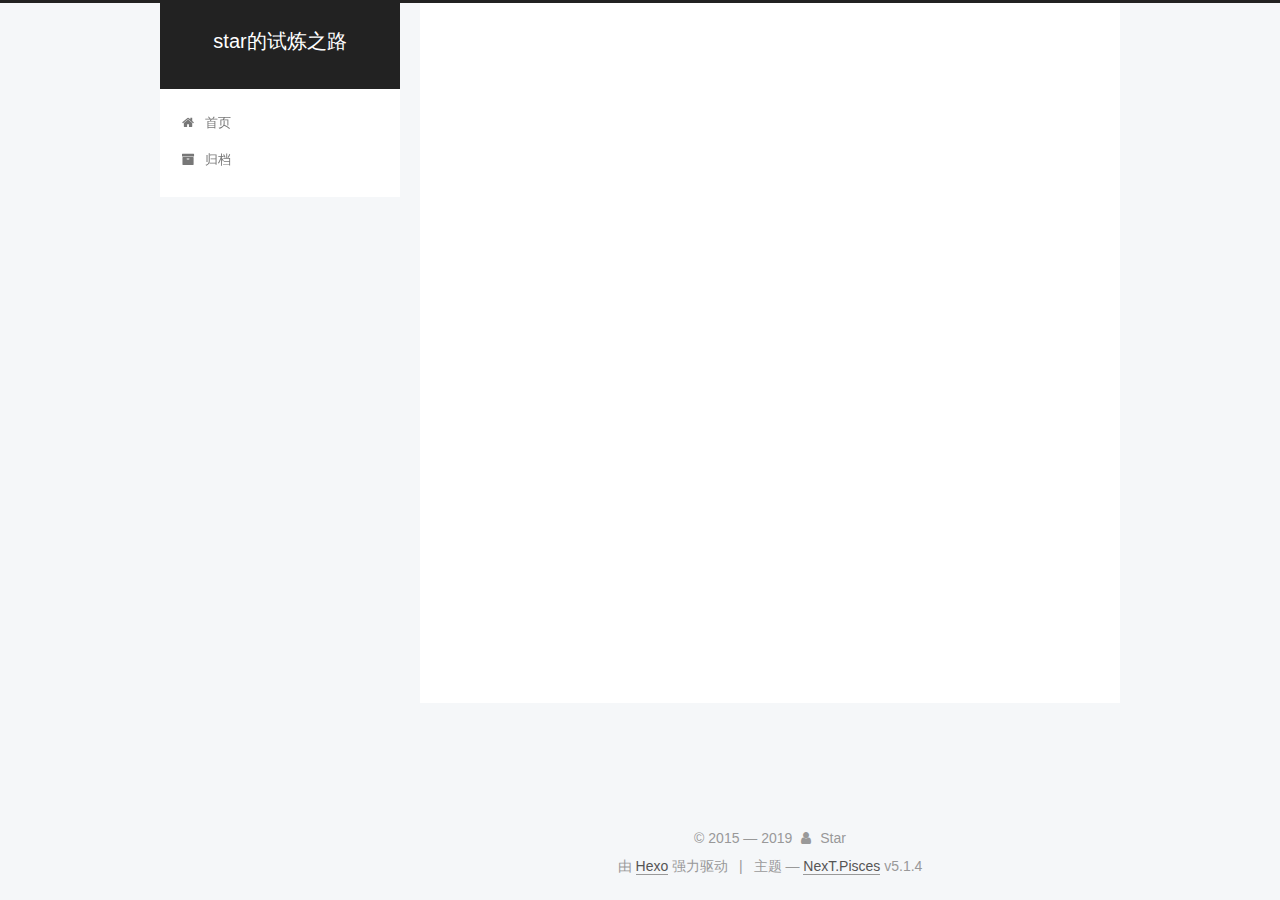
==== commit 0fba8e77: "Site updated: 2019-10-19 22:50:38" ====
--- a/index.html
+++ b/index.html
@@ -80,10 +80,11 @@
 
 
 <meta name="description" content="莫愁前路无知己">
+<meta name="keywords" content="读书">
 <meta property="og:type" content="website">
-<meta property="og:title" content="Hexo">
+<meta property="og:title" content="star的试炼之路">
 <meta property="og:url" content="http:&#x2F;&#x2F;yoursite.com&#x2F;index.html">
-<meta property="og:site_name" content="Hexo">
+<meta property="og:site_name" content="star的试炼之路">
 <meta property="og:description" content="莫愁前路无知己">
 <meta property="og:locale" content="zh-Hans">
 <meta name="twitter:card" content="summary">
@@ -122,7 +123,7 @@
 
 
 
-  <title>Hexo</title>
+  <title>star的试炼之路</title>
   
 
 
@@ -153,7 +154,7 @@
     <div class="custom-logo-site-title">
       <a href="/"  class="brand" rel="start">
         <span class="logo-line-before"><i></i></span>
-        <span class="site-title">Hexo</span>
+        <span class="site-title">star的试炼之路</span>
         <span class="logo-line-after"><i></i></span>
       </a>
     </div>
@@ -230,7 +231,7 @@
   
   
   <div class="post-block">
-    <link itemprop="mainEntityOfPage" href="http://yoursite.com/2019/10/19/hello-world/">
+    <link itemprop="mainEntityOfPage" href="http://yoursite.com/2019/10/19/%E7%94%9F%E6%B4%BB%E5%8E%9F%E5%88%99/">
 
     <span hidden itemprop="author" itemscope itemtype="http://schema.org/Person">
       <meta itemprop="name" content="Star">
@@ -239,7 +240,7 @@
     </span>
 
     <span hidden itemprop="publisher" itemscope itemtype="http://schema.org/Organization">
-      <meta itemprop="name" content="Hexo">
+      <meta itemprop="name" content="star的试炼之路">
     </span>
 
     
@@ -249,7 +250,7 @@
         
           <h1 class="post-title" itemprop="name headline">
                 
-                <a class="post-title-link" href="/2019/10/19/hello-world/" itemprop="url">Hello World</a></h1>
+                <a class="post-title-link" href="/2019/10/19/%E7%94%9F%E6%B4%BB%E5%8E%9F%E5%88%99/" itemprop="url">生活原则</a></h1>
         
 
         <div class="post-meta">
@@ -261,7 +262,7 @@
               
                 <span class="post-meta-item-text">发表于</span>
               
-              <time title="创建于" itemprop="dateCreated datePublished" datetime="2019-10-19T14:36:08+08:00">
+              <time title="创建于" itemprop="dateCreated datePublished" datetime="2019-10-19T22:42:35+08:00">
                 2019-10-19
               </time>
             
@@ -300,22 +301,17 @@
 
       
         
-          
-            <p>Welcome to <a href="https://hexo.io/" target="_blank" rel="noopener">Hexo</a>! This is your very first post. Check <a href="https://hexo.io/docs/" target="_blank" rel="noopener">documentation</a> for more info. If you get any problems when using Hexo, you can find the answer in <a href="https://hexo.io/docs/troubleshooting.html" target="_blank" rel="noopener">troubleshooting</a> or you can ask me on <a href="https://github.com/hexojs/hexo/issues" target="_blank" rel="noopener">GitHub</a>.</p>
-<h2 id="Quick-Start"><a href="#Quick-Start" class="headerlink" title="Quick Start"></a>Quick Start</h2><h3 id="Create-a-new-post"><a href="#Create-a-new-post" class="headerlink" title="Create a new post"></a>Create a new post</h3><figure class="highlight bash"><table><tr><td class="gutter"><pre><span class="line">1</span><br></pre></td><td class="code"><pre><span class="line">$ hexo new <span class="string">"My New Post"</span></span><br></pre></td></tr></table></figure>
-
-<p>More info: <a href="https://hexo.io/docs/writing.html" target="_blank" rel="noopener">Writing</a></p>
-<h3 id="Run-server"><a href="#Run-server" class="headerlink" title="Run server"></a>Run server</h3><figure class="highlight bash"><table><tr><td class="gutter"><pre><span class="line">1</span><br></pre></td><td class="code"><pre><span class="line">$ hexo server</span><br></pre></td></tr></table></figure>
-
-<p>More info: <a href="https://hexo.io/docs/server.html" target="_blank" rel="noopener">Server</a></p>
-<h3 id="Generate-static-files"><a href="#Generate-static-files" class="headerlink" title="Generate static files"></a>Generate static files</h3><figure class="highlight bash"><table><tr><td class="gutter"><pre><span class="line">1</span><br></pre></td><td class="code"><pre><span class="line">$ hexo generate</span><br></pre></td></tr></table></figure>
-
-<p>More info: <a href="https://hexo.io/docs/generating.html" target="_blank" rel="noopener">Generating</a></p>
-<h3 id="Deploy-to-remote-sites"><a href="#Deploy-to-remote-sites" class="headerlink" title="Deploy to remote sites"></a>Deploy to remote sites</h3><figure class="highlight bash"><table><tr><td class="gutter"><pre><span class="line">1</span><br></pre></td><td class="code"><pre><span class="line">$ hexo deploy</span><br></pre></td></tr></table></figure>
-
-<p>More info: <a href="https://hexo.io/docs/deployment.html" target="_blank" rel="noopener">Deployment</a></p>
-
-          
+          <p>Ray Dalio《原则》</p>
+<p>经典书籍，整理一下，时常翻阅。</p>
+<p>《原则》这本书非常适合初出茅庐的年轻人看，也适用于人到中年还在自我成长路上跌倒爬起的人。</p>
+<p>去知乎看<a href="https://www.zhihu.com/question/23594060" target="_blank" rel="noopener">视频版</a>。共30分钟。</p>
+          <!--noindex-->
+          <div class="post-button text-center">
+            <a class="btn" href="/2019/10/19/%E7%94%9F%E6%B4%BB%E5%8E%9F%E5%88%99/#more" rel="contents">
+              阅读全文 &raquo;
+            </a>
+          </div>
+          <!--/noindex-->
         
       
     </div>
--- a/css/main.css
+++ b/css/main.css
@@ -1823,7 +1823,7 @@
   width: 4px;
   height: 4px;
   border-radius: 50%;
-  background: #32ff1f;
+  background: #fac82f;
 }
 .links-of-blogroll {
   font-size: 13px;
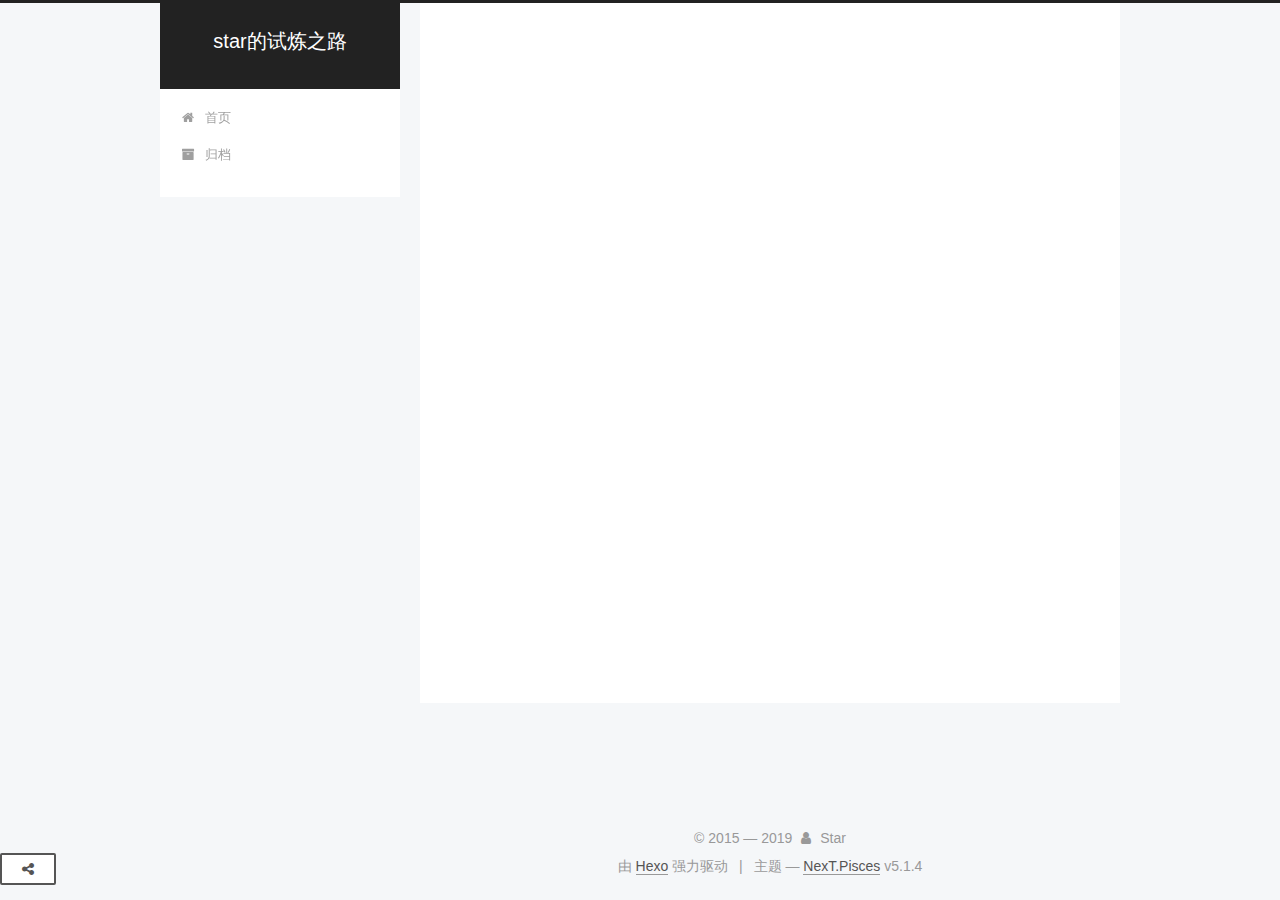
==== commit b7143824: "Site updated: 2019-10-19 23:16:10" ====
--- a/index.html
+++ b/index.html
@@ -475,6 +475,12 @@
     
 
     
+      <div id="needsharebutton-float">
+        <span class="btn">
+          <i class="fa fa-share-alt" aria-hidden="true"></i>
+        </span>
+      </div>
+    
 
   </div>
 
@@ -613,6 +619,43 @@
 
   
   
+  
+  <link rel="stylesheet" href="/lib/needsharebutton/needsharebutton.css">
+
+  
+  
+  <script src="/lib/needsharebutton/needsharebutton.js"></script>
+
+  <script>
+    
+      pbOptions = {};
+      
+          pbOptions.iconStyle = "box";
+      
+          pbOptions.boxForm = "horizontal";
+      
+          pbOptions.position = "bottomCenter";
+      
+          pbOptions.networks = "Weibo,Wechat,Douban,QQZone,Twitter,Facebook";
+      
+      new needShareButton('#needsharebutton-postbottom', pbOptions);
+    
+    
+      flOptions = {};
+      
+          flOptions.iconStyle = "box";
+      
+          flOptions.boxForm = "horizontal";
+      
+          flOptions.position = "middleRight";
+      
+          flOptions.networks = "Weibo,Wechat,Douban,QQZone,Twitter,Facebook";
+      
+      new needShareButton('#needsharebutton-float', flOptions);
+    
+  </script>
+
+  
 
   
 
--- a/css/main.css
+++ b/css/main.css
@@ -1823,7 +1823,7 @@
   width: 4px;
   height: 4px;
   border-radius: 50%;
-  background: #fac82f;
+  background: #4428ff;
 }
 .links-of-blogroll {
   font-size: 13px;
--- a/lib/needsharebutton/needsharebutton.css
+++ b/lib/needsharebutton/needsharebutton.css
@@ -0,0 +1,372 @@
+/***********************************************
+  needShareButton
+  - Version 1.0.0
+  - Copyright 2015 Dzmitry Vasileuski
+  - Licensed under MIT (http://opensource.org/licenses/MIT)
+***********************************************/
+/* Social icons font
+***********************************************/
+@import url('font-embedded.css');
+.need-share-button {
+  position: relative;
+}
+.need-share-button-opened {
+  position: relative;
+}
+.need-share-button-opened img.need-share-wechat-code-image {
+  display: block;
+
+  width: 100%;
+  max-width: 200px;
+  margin: auto;
+}
+.need-share-button_dropdown {
+  position: absolute;
+  z-index: 10;
+
+  visibility: hidden;
+  overflow: hidden;
+
+  width: 300px;
+
+  font-size: 16px;
+
+  -webkit-transition: .3s;
+          transition: .3s;
+  -webkit-transform: scale(.1);
+      -ms-transform: scale(.1);
+          transform: scale(.1);
+  text-align: center;
+  white-space: normal;
+
+  opacity: 0;
+  -webkit-border-radius: 4px;
+          border-radius: 4px;
+  background-color: #fff;
+  -webkit-box-shadow: 0 0 2px rgba(0, 0, 0, .5);
+          box-shadow: 0 0 2px rgba(0, 0, 0, .5);
+}
+.need-share-button-opened .need-share-button_dropdown {
+  visibility: visible;
+
+  -webkit-transform: scale(1);
+      -ms-transform: scale(1);
+          transform: scale(1);
+
+  opacity: 1;
+}
+.need-share-button_dropdown-box-vertical,
+.need-share-button_dropdown-box-horizontal {
+  -webkit-border-radius: 0;
+          border-radius: 0;
+}
+.need-share-button_dropdown-box-vertical {
+  width: 50px;
+}
+.need-share-button_dropdown-box-horizontal {
+  width: auto;
+
+  white-space: nowrap;
+}
+.need-share-button_link {
+  display: inline-block;
+
+  width: 50px;
+  height: 50px;
+
+  line-height: 50px;
+
+  cursor: pointer;
+  text-align: center;
+}
+.need-share-button_link:hover {
+  -webkit-transition: .3s;
+          transition: .3s;
+
+  opacity: .7;
+}
+/* Dropdown position
+***********************************************/
+.need-share-button_dropdown-top-left {
+  right: 100%;
+  bottom: 100%;
+
+  margin-right: 10px;
+  margin-bottom: 10px;
+}
+.need-share-button_dropdown-top-right {
+  bottom: 100%;
+  left: 100%;
+
+  margin-bottom: 10px;
+  margin-left: 10px;
+}
+.need-share-button_dropdown-top-center {
+  bottom: 100%;
+  left: 50%;
+
+  margin-bottom: 10px;
+}
+.need-share-button_dropdown-middle-left {
+  top: 50%;
+  right: 100%;
+
+  margin-right: 10px;
+}
+.need-share-button_dropdown-middle-right {
+  top: 50%;
+  left: 100%;
+
+  margin-left: 10px;
+}
+.need-share-button_dropdown-bottom-left {
+  top: 100%;
+  right: 100%;
+
+  margin-top: 10px;
+  margin-right: 10px;
+}
+.need-share-button_dropdown-bottom-right {
+  top: 100%;
+  left: 100%;
+
+  margin-top: 10px;
+  margin-left: 10px;
+}
+.need-share-button_dropdown-bottom-center {
+  top: 100%;
+  left: 50%;
+
+  margin-top: 10px;
+}
+/* Default theme
+***********************************************/
+.need-share-button-default {
+  display: inline-block;
+
+  margin-bottom: 0;
+  padding: 6px 12px;
+
+  font-size: 14px;
+  line-height: 1.42857143;
+  font-weight: 400;
+  color: #333;
+
+  cursor: pointer;
+  -webkit-user-select: none;
+     -moz-user-select: none;
+      -ms-user-select: none;
+          user-select: none;
+  text-align: center;
+  vertical-align: middle;
+
+  border: 1px solid #ccc;
+  -webkit-border-radius: 4px;
+          border-radius: 4px;
+  background-color: #fff;
+}
+/* Network buttons
+***********************************************/
+.need-share-button_wechat {
+  color: #a2dc30;
+}
+.need-share-button_wechat.need-share-button_link-box {
+  color: #fff;
+
+  background: #a2dc30;
+}
+.need-share-button_weibo {
+  color: #d52b2b;
+}
+.need-share-button_weibo.need-share-button_link-box {
+  color: #fff;
+
+  background: #d52b2b;
+}
+.need-share-button_douban {
+  color: #072;
+}
+.need-share-button_douban:before {
+  content: '豆';
+}
+.need-share-button_douban.need-share-button_link-box {
+  color: #fff;
+
+  background: #072;
+}
+.need-share-button_qqzone {
+  color: #ffce00;
+}
+.need-share-button_qqzone.need-share-button_link-box {
+  color: #fff;
+
+  background: #ffce00;
+}
+.need-share-button_renren {
+  color: #207cc5;
+}
+.need-share-button_renren.need-share-button_link-box {
+  color: #fff;
+
+  background: #207cc5;
+}
+.need-share-button_mailto {
+  color: #efbe00;
+}
+.need-share-button_mailto.need-share-button_link-box {
+  color: #fff;
+
+  background: #efbe00;
+}
+.need-share-button_twitter {
+  color: #00acec;
+}
+.need-share-button_twitter.need-share-button_link-box {
+  color: #fff;
+
+  background: #00acec;
+}
+.need-share-button_pinterest {
+  color: #cd2027;
+}
+.need-share-button_pinterest.need-share-button_link-box {
+  color: #fff;
+
+  background: #cd2027;
+}
+.need-share-button_facebook {
+  color: #3b5998;
+}
+.need-share-button_facebook.need-share-button_link-box {
+  color: #fff;
+
+  background: #3b5998;
+}
+.need-share-button_googleplus {
+  color: #d44132;
+}
+.need-share-button_googleplus.need-share-button_link-box {
+  color: #fff;
+
+  background: #d44132;
+}
+.need-share-button_reddit {
+  color: #000;
+}
+.need-share-button_reddit.need-share-button_link-box {
+  color: #fff;
+
+  background: #000;
+}
+.need-share-button_delicious {
+  color: #000;
+}
+.need-share-button_delicious.need-share-button_link-box {
+  color: #fff;
+
+  background: #000;
+}
+.need-share-button_stumbleupon {
+  color: #f04e23;
+}
+.need-share-button_stumbleupon.need-share-button_link-box {
+  color: #fff;
+
+  background: #f04e23;
+}
+.need-share-button_linkedin {
+  color: #0085af;
+}
+.need-share-button_linkedin.need-share-button_link-box {
+  color: #fff;
+
+  background: #0085af;
+}
+.need-share-button_slashdot {
+  color: #026664;
+}
+.need-share-button_slashdot.need-share-button_link-box {
+  color: #fff;
+
+  background: #026664;
+}
+.need-share-button_technorati {
+  color: #49ae47;
+}
+.need-share-button_technorati.need-share-button_link-box {
+  color: #fff;
+
+  background: #49ae47;
+}
+.need-share-button_posterous {
+  color: #795d31;
+}
+.need-share-button_posterous.need-share-button_link-box {
+  color: #fff;
+
+  background: #795d31;
+}
+.need-share-button_tumblr {
+  color: #34465d;
+}
+.need-share-button_tumblr.need-share-button_link-box {
+  color: #fff;
+
+  background: #34465d;
+}
+.need-share-button_googlebookmarks {
+  color: #fde331;
+}
+.need-share-button_googlebookmarks.need-share-button_link-box {
+  color: #fff;
+
+  background: #fde331;
+}
+.need-share-button_newsvine {
+  color: #03652c;
+}
+.need-share-button_newsvine.need-share-button_link-box {
+  color: #fff;
+
+  background: #03652c;
+}
+.need-share-button_evernote {
+  color: #79d626;
+}
+.need-share-button_evernote.need-share-button_link-box {
+  color: #fff;
+
+  background: #79d626;
+}
+.need-share-button_friendfeed {
+  color: #b0cbe9;
+}
+.need-share-button_friendfeed.need-share-button_link-box {
+  color: #fff;
+
+  background: #b0cbe9;
+}
+.need-share-button_vkontakte {
+  color: #4c75a3;
+}
+.need-share-button_vkontakte.need-share-button_link-box {
+  color: #fff;
+
+  background: #4c75a3;
+}
+.need-share-button_odnoklassniki {
+  color: #ed812b;
+}
+.need-share-button_odnoklassniki.need-share-button_link-box {
+  color: #fff;
+
+  background: #ed812b;
+}
+.need-share-button_mailru {
+  color: #f89c0e;
+}
+.need-share-button_mailru.need-share-button_link-box {
+  color: #fff;
+
+  background: #f89c0e;
+}
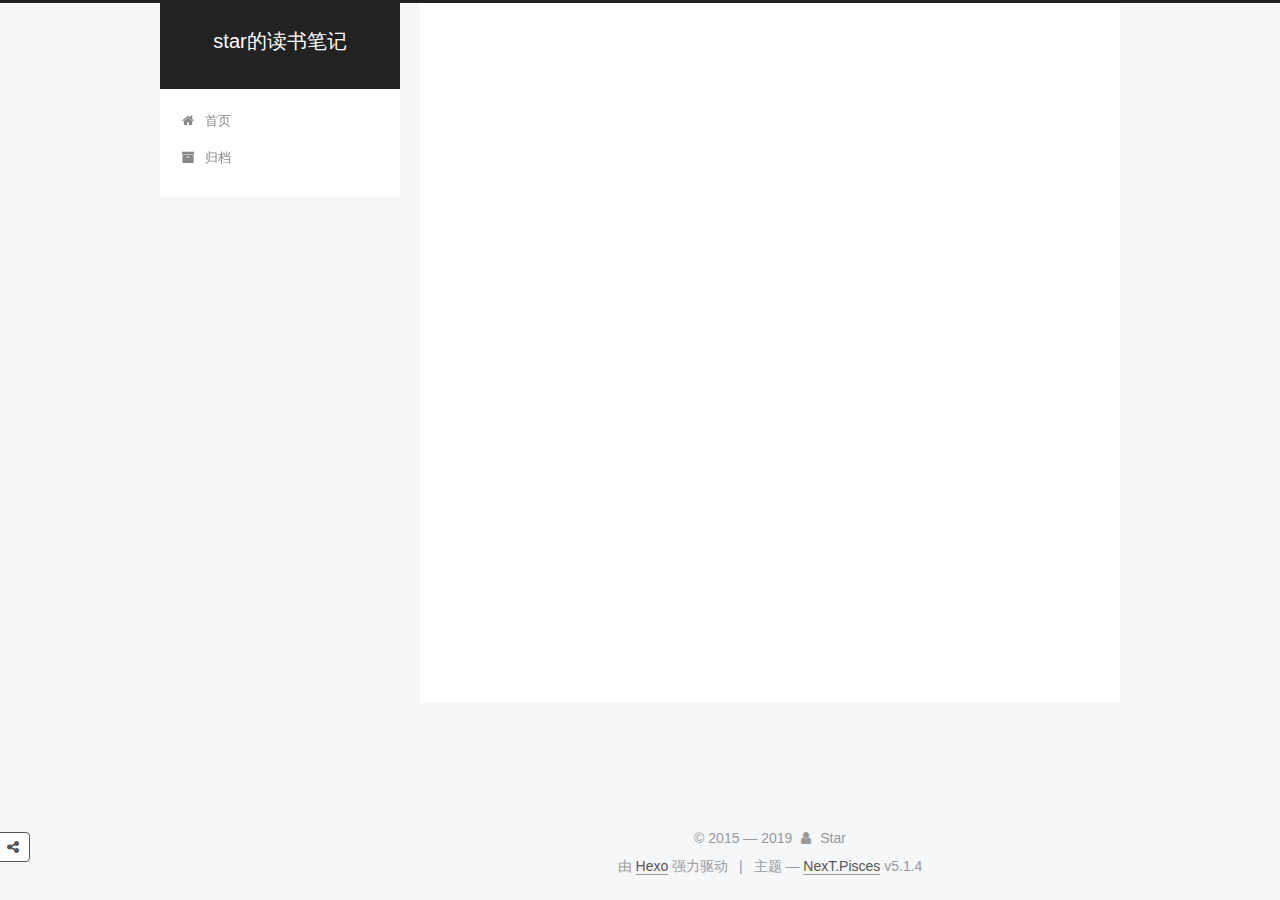
==== commit d57e05b4: "Site updated: 2019-10-19 23:17:29" ====
--- a/index.html
+++ b/index.html
@@ -82,9 +82,9 @@
 <meta name="description" content="莫愁前路无知己">
 <meta name="keywords" content="读书">
 <meta property="og:type" content="website">
-<meta property="og:title" content="star的试炼之路">
+<meta property="og:title" content="star的读书笔记">
 <meta property="og:url" content="http:&#x2F;&#x2F;yoursite.com&#x2F;index.html">
-<meta property="og:site_name" content="star的试炼之路">
+<meta property="og:site_name" content="star的读书笔记">
 <meta property="og:description" content="莫愁前路无知己">
 <meta property="og:locale" content="zh-Hans">
 <meta name="twitter:card" content="summary">
@@ -123,7 +123,7 @@
 
 
 
-  <title>star的试炼之路</title>
+  <title>star的读书笔记</title>
   
 
 
@@ -154,7 +154,7 @@
     <div class="custom-logo-site-title">
       <a href="/"  class="brand" rel="start">
         <span class="logo-line-before"><i></i></span>
-        <span class="site-title">star的试炼之路</span>
+        <span class="site-title">star的读书笔记</span>
         <span class="logo-line-after"><i></i></span>
       </a>
     </div>
@@ -240,7 +240,7 @@
     </span>
 
     <span hidden itemprop="publisher" itemscope itemtype="http://schema.org/Organization">
-      <meta itemprop="name" content="star的试炼之路">
+      <meta itemprop="name" content="star的读书笔记">
     </span>
 
     
--- a/css/main.css
+++ b/css/main.css
@@ -1642,6 +1642,42 @@
 .fancybox-close:hover {
   border: none;
 }
+.post-widgets {
+  border-top: 1px solid #eee;
+  padding-top: 9px;
+  margin-top: 45px;
+  display: flex;
+  justify-content: center;
+  flex-wrap: wrap;
+  align-items: center;
+}
+.post-widgets .post-meta-divider {
+  height: 28px;
+  color: #999;
+}
+.wp_rating {
+  height: 20px;
+  margin-right: 10px;
+  text-align: center;
+  line-height: 20px;
+  padding-top: 6px;
+}
+.social-like {
+  font-size: 14px;
+  text-align: center;
+  display: flex;
+  justify-content: center;
+}
+.vk_like {
+  width: 85px;
+  height: 21px;
+  padding-top: 7px;
+  align-self: center;
+}
+.fb_like {
+  height: 30px;
+  align-self: center;
+}
 .rtl.post-body p,
 .rtl.post-body a,
 .rtl.post-body h1,
@@ -1823,7 +1859,7 @@
   width: 4px;
   height: 4px;
   border-radius: 50%;
-  background: #4428ff;
+  background: #fbbaff;
 }
 .links-of-blogroll {
   font-size: 13px;
@@ -2373,6 +2409,29 @@
   content: "|";
   padding-left: 10px;
 }
+#needsharebutton-postbottom {
+  position: relative;
+  cursor: pointer;
+  height: 26px;
+}
+#needsharebutton-postbottom .btn {
+  display: initial;
+  padding: 1px 4px;
+  border: 1px solid #555;
+  border-radius: 3px;
+}
+#needsharebutton-float {
+  position: fixed;
+  bottom: 38px;
+  left: -8px;
+  z-index: 9999;
+  cursor: pointer;
+}
+#needsharebutton-float .btn {
+  padding: 0 10px 0 14px;
+  border: 1px solid #555;
+  border-radius: 4px;
+}
 .page-archive .archive-page-counter {
   position: relative;
   top: 3px;
